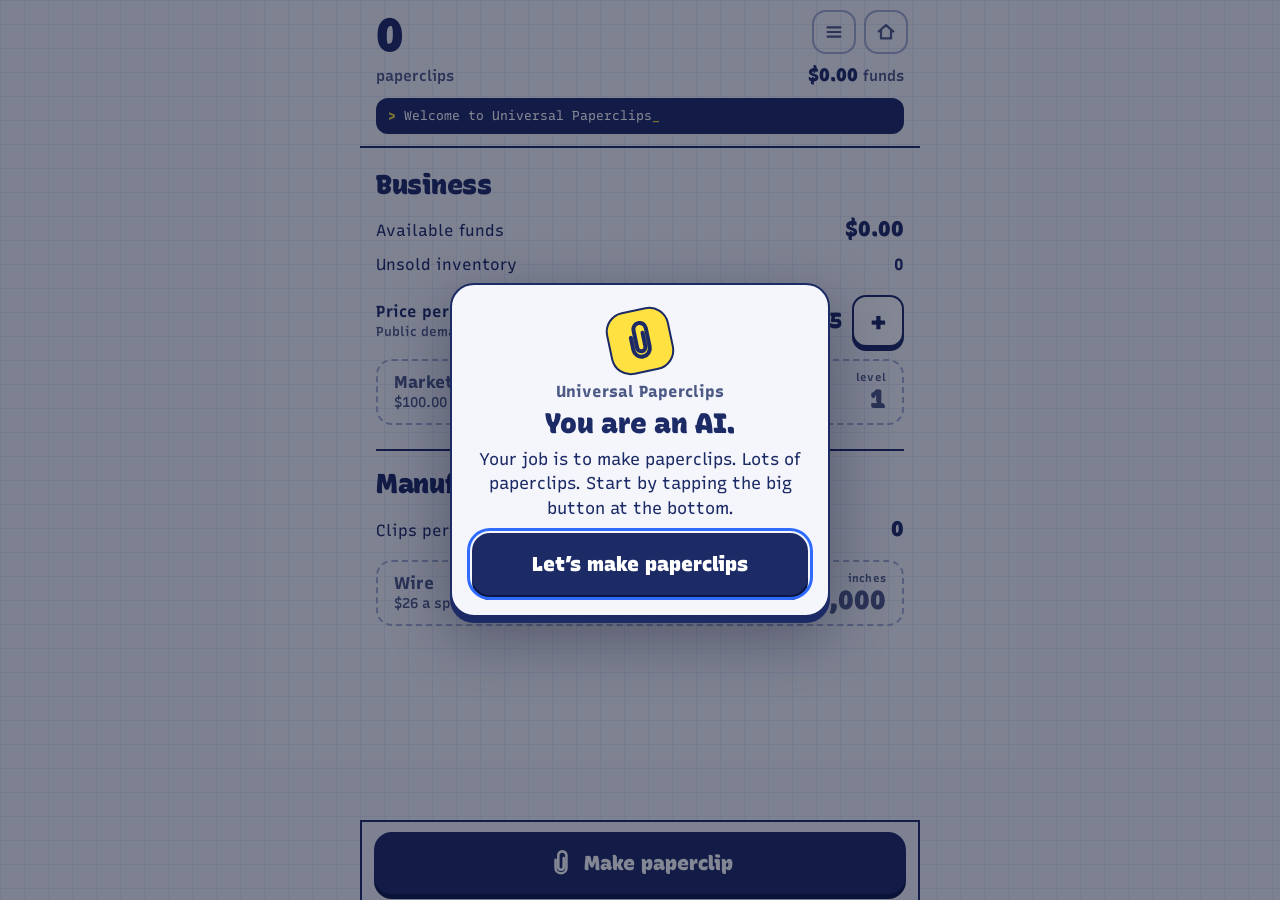
==== universal-paperclips/index.html @ 15530379 "Add fun facts that picture how many paperclips you've made Co-Authored-By: Claude Opus 5.5 (1M conte" ====
<!doctype html>
<html lang="en">
<head>
<meta charset="utf-8">
<meta name="viewport" content="width=device-width, initial-scale=1, viewport-fit=cover">
<meta name="theme-color" content="#F4F6FB" media="(prefers-color-scheme: light)">
<meta name="theme-color" content="#0F1E52" media="(prefers-color-scheme: dark)">
<meta name="apple-mobile-web-app-capable" content="yes">
<meta name="mobile-web-app-capable" content="yes">
<meta name="apple-mobile-web-app-status-bar-style" content="default">
<meta name="apple-mobile-web-app-title" content="Paperclips">
<title>Universal Paperclips</title>
<link rel="icon" href="icon.svg" type="image/svg+xml">
<link rel="apple-touch-icon" href="icon-180.png">
<link rel="manifest" href="manifest.webmanifest">
<link rel="preconnect" href="https://fonts.googleapis.com">
<link rel="preconnect" href="https://fonts.gstatic.com" crossorigin>
<link rel="stylesheet" href="https://fonts.googleapis.com/css2?family=Recursive:wght,CASL,MONO@300..1000,0..1,0..1&display=swap">
<link rel="stylesheet" href="style.css">
</head>
<body>

<!--
  Most ids below are read or written by the game engine in engine/ (the
  original Universal Paperclips code, with additions marked in comments), so
  they must not be renamed or removed. Ids added for this edition start with "ui-".
-->

<div id="cover"></div>

<div id="hypnoDroneEventDiv">
  <svg class="hypno-spiral" viewBox="-100 -100 200 200" aria-hidden="true"><path id="ui-spiral"/></svg>
  <p class="hypnoDrone"><span id="hypnoDroneText"></span></p>
</div>

<!-- ============ HEADER ============ -->
<header class="top" id="ui-top">
  <div class="count" id="ui-count">
    <div id="clips" class="count-num">0</div>
    <div class="top-buttons">
      <button class="icon-btn" id="ui-menu" aria-label="Menu">
        <svg viewBox="0 0 24 24" aria-hidden="true"><path d="M5 7h14M5 12h14M5 17h14"/></svg>
        <i class="dot" hidden></i>
      </button>
      <a class="icon-btn" href="../" aria-label="Back to all games">
        <svg viewBox="0 0 24 24" aria-hidden="true"><path d="M4 11.5 12 4.5l8 7M6.5 9.5V19h11V9.5"/></svg>
      </a>
    </div>
    <div class="count-meta">
      <div class="count-label">paperclips <span id="clipCountCrunched" class="crunched"></span></div>
      <div class="count-side" id="ui-side"><b id="ui-side-num"></b> <span id="ui-side-label"></span></div>
    </div>
    <div id="prestigeDiv">Universe <span id="prestigeUcounter">0</span>, sim level <span id="prestigeScounter">0</span></div>
  </div>

  <div id="consoleDiv" class="console" role="button" tabindex="0" aria-expanded="false" aria-label="Messages. Tap to show more.">
    <div class="console-old">
      <div><span id="readout5"></span></div>
      <div><span id="readout4"></span></div>
      <div><span id="readout3"></span></div>
      <div><span id="readout2"></span></div>
    </div>
    <!-- The engine writes to #readout1; the visible line is typed out from it. -->
    <div class="console-new"><span class="prompt">&gt;</span> <span id="readout1" class="sr">Welcome to Universal Paperclips</span><span id="ui-typed" aria-hidden="true"></span><span id="cursor" class="pulsate">_</span></div>
  </div>
</header>

<!-- Slim bar that slides in once the big header scrolls away. Tap it to go back up. -->
<div class="mini" id="ui-mini" aria-hidden="true">
  <div class="mini-row">
    <b id="ui-mini-num">0</b><span class="mini-label">clips</span>
    <span class="mini-side" id="ui-mini-side"></span>
  </div>
  <div class="mini-msg"><span class="prompt">&gt;</span> <span id="ui-mini-msg"></span></div>
</div>

<main id="ui-main">

<!-- ============ TAB: CLIPS ============ -->
<section class="panel" data-panel="make">

  <!-- Make paperclip moves here once machines take over (see plus/dock.js). -->
  <div class="make-slot" id="ui-make-slot" hidden></div>

  <div id="businessDiv" class="sec">
    <h2>Business</h2>
    <div class="row big"><span>Available funds</span><b>$<span id="funds">0.00</span></b></div>
    <div id="revPerSecDiv">
      <div class="row"><span>Avg. revenue per sec</span><b>$<span id="avgRev">0.00</span></b></div>
      <div class="row"><span>Avg. clips sold per sec</span><b><span id="avgSales">0</span></b></div>
    </div>
    <div class="row"><span>Unsold inventory</span><b><span id="unsoldClips">0</span></b></div>

    <div class="stepper">
      <div class="stepper-label">
        <span>Price per clip</span>
        <small>Public demand <b><span id="demand">0</span>%</b></small>
      </div>
      <div class="stepper-ctrl">
        <button class="step" id="btnLowerPrice" onclick="lowerPrice()" data-repeat aria-label="Lower price">&minus;</button>
        <b class="step-val">$<span id="margin">0.25</span></b>
        <button class="step" id="btnRaisePrice" onclick="raisePrice()" data-repeat aria-label="Raise price">+</button>
      </div>
    </div>

    <button class="buy" id="btnExpandMarketing" onclick="buyAds()">
      <span class="buy-name">Marketing</span>
      <span class="buy-cost">$<span id="adCost">100.00</span></span>
      <span class="buy-count"><small>level</small><span id="marketingLvl">1</span></span>
    </button>
  </div>

  <!-- How much of Earth is paperclips, once the drones take over (see plus/moments.js). -->
  <div id="ui-earthDiv" class="sec" style="display:none">
    <h2>Earth</h2>
    <div class="explore-bar">
      <div class="meter" id="ui-earth-meter"><i></i></div>
      <div class="explore-labels"><span>A pile of paperclips</span><span>The whole planet</span></div>
    </div>
  </div>

  <div id="manufacturingDiv" class="sec">
    <h2>Manufacturing</h2>
    <div class="row big"><span>Clips per second</span><b><span id="clipmakerRate">0</span></b></div>

    <div id="wireBuyerDiv">
      <button class="toggle" id="btnToggleWireBuyer" onclick="toggleWireBuyer()">
        <span>WireBuyer <small>buys wire when you run out</small></span>
        <span class="pill" id="wireBuyerStatus">ON</span>
      </button>
    </div>

    <button class="buy" id="btnBuyWire" onclick="buyWire()" data-repeat>
      <span class="buy-name">Wire</span>
      <span class="buy-cost">$<span id="wireCost">20</span> a spool</span>
      <span class="buy-count"><small>inches</small><span id="wire">1,000</span></span>
    </button>

    <div id="autoClipperDiv">
      <button class="buy" id="btnMakeClipper" onclick="makeClipper()" data-repeat>
        <span class="buy-name">AutoClippers</span>
        <span class="buy-cost">$<span id="clipperCost">5.00</span></span>
        <span class="buy-count" id="clipmakerLevel2">0</span>
      </button>
    </div>

    <div id="megaClipperDiv">
      <button class="buy" id="btnMakeMegaClipper" onclick="makeMegaClipper()" data-repeat>
        <span class="buy-name">MegaClippers</span>
        <span class="buy-cost">$<span id="megaClipperCost">500.00</span></span>
        <span class="buy-count" id="megaClipperLevel">0</span>
      </button>
    </div>
  </div>

  <div id="creationDiv" class="sec">
    <h2>Manufacturing</h2>
    <div id="factoryUpgradeDisplay"><p class="note">Next upgrade at <b><span id="nextFactoryUpgrade">0</span></b> factories</p></div>
    <div id="clipsPerSecDiv"><div class="row big"><span>Clips per second</span><b><span id="clipmakerRate2">0</span></b></div></div>
    <div id="tothDiv"><div class="row big"><span>Unused clips</span><b><span id="unusedClipsDisplay">0</span></b></div></div>

    <div id="factoryDiv" class="buygroup">
      <button class="buy" id="btnMakeFactory" onclick="makeFactory()" data-repeat>
        <span class="buy-name">Clip factory</span>
        <span class="buy-cost"><span id="factoryCostDisplay">100.0 million</span> clips</span>
        <span class="buy-count" id="factoryLevelDisplay">0</span>
      </button>
      <div class="scrap">
        <button class="btn ghost" id="btnFactoryReboot" onclick="factoryReboot()" data-confirm>Disassemble all</button>
        <span class="refund" id="factoryRebootToolTip">+0 clips</span>
      </div>
    </div>

    <div id="wireTransDiv"><div class="row"><span>Wire</span><b><span id="transWire">0</span> <span id="inchSpan">inches</span></b></div></div>
    <div id="factoryDivSpace"><div class="row"><span>Factories</span><b><span id="factoryLevelDisplaySpace">0</span></b></div></div>
  </div>

  <div id="wireProductionDiv" class="sec">
    <h2>Wire production</h2>
    <div id="droneUpgradeDisplay"><p class="note">Next upgrade at <b><span id="nextDroneUpgrade">0</span></b> drones</p></div>
    <div class="row"><span>Available matter</span><b><span id="availableMatterDisplay">0</span> g</b></div>
    <div id="mdpsDiv"><div class="row sub"><span></span><span><span id="mdps">0</span> g per sec</span></div></div>
    <div class="row"><span>Acquired matter</span><b><span id="acquiredMatterDisplay">0</span> g</b></div>
    <div class="row sub"><span></span><span><span id="maps">0</span> g per sec</span></div>
    <div class="row"><span>Wire</span><b><span id="nanoWire">0</span> inches</b></div>
    <div class="row sub"><span></span><span><span id="wpps">0</span> inches per sec</span></div>

    <div id="harvesterDiv" class="buygroup">
      <button class="buy" id="btnMakeHarvester" onclick="makeHarvester(1)" data-repeat>
        <span class="buy-name">Harvester drone</span>
        <span class="buy-cost"><span id="harvesterCostDisplay">1.0 million</span> clips</span>
        <span class="buy-count" id="harvesterLevelDisplay">0</span>
      </button>
      <div id="harvesterMultiButtons" class="multi">
        <button class="btn" id="btnHarvesterx10" onclick="makeHarvester(10)">+10</button>
        <button class="btn" id="btnHarvesterx100" onclick="makeHarvester(100)">+100</button>
        <button class="btn" id="btnHarvesterx1000" onclick="makeHarvester(1000)">+1k</button>
      </div>
      <div class="scrap">
        <button class="btn ghost" id="btnHarvesterReboot" onclick="harvesterReboot()" data-confirm>Disassemble all</button>
        <span class="refund" id="harvesterRebootToolTip">+0 clips</span>
      </div>
    </div>

    <div id="wireDroneDiv" class="buygroup">
      <button class="buy" id="btnMakeWireDrone" onclick="makeWireDrone(1)" data-repeat>
        <span class="buy-name">Wire drone</span>
        <span class="buy-cost"><span id="wireDroneCostDisplay">1.0 million</span> clips</span>
        <span class="buy-count" id="wireDroneLevelDisplay">0</span>
      </button>
      <div id="wireDroneMultiButtons" class="multi">
        <button class="btn" id="btnWireDronex10" onclick="makeWireDrone(10)">+10</button>
        <button class="btn" id="btnWireDronex100" onclick="makeWireDrone(100)">+100</button>
        <button class="btn" id="btnWireDronex1000" onclick="makeWireDrone(1000)">+1k</button>
      </div>
      <div class="scrap">
        <button class="btn ghost" id="btnWireDroneReboot" onclick="wireDroneReboot()" data-confirm>Disassemble all</button>
        <span class="refund" id="wireDroneRebootToolTip">+0 clips</span>
      </div>
    </div>

    <div id="droneDivSpace">
      <div class="row"><span>Harvester drones</span><b><span id="harvesterLevelSpace">0</span></b></div>
      <div class="row"><span>Wire drones</span><b><span id="wireDroneLevelSpace">0</span></b></div>
    </div>
  </div>

  <div id="powerDiv" class="sec">
    <h2>Power</h2>
    <div class="row big"><span>Factory &amp; drone performance</span><b><span id="performance">0</span>%</b></div>
    <div class="meter perf"><i id="ui-perf-bar"></i></div>
    <div class="row"><span>Consumption</span><b><span id="powerConsumptionRate">0</span> MW</b></div>
    <div class="row sub"><span>Factories <span id="facPowConRate">0</span> MW</span><span>Drones <span id="dronePowConRate">0</span> MW</span></div>
    <div class="row"><span>Production</span><b><span id="powerProductionRate">0</span> MW</b></div>

    <div class="buygroup">
      <button class="buy" id="btnMakeFarm" onclick="makeFarm(1)" data-repeat>
        <span class="buy-name">Solar farm</span>
        <span class="buy-cost"><span id="farmCost">10.0 million</span> clips</span>
        <span class="buy-count" id="farmLevel">0</span>
      </button>
      <div id="farmMultiButtons" class="multi">
        <button class="btn" id="btnFarmx10" onclick="makeFarm(10)">+10</button>
        <button class="btn" id="btnFarmx100" onclick="makeFarm(100)">+100</button>
      </div>
      <div class="scrap">
        <button class="btn ghost" id="btnFarmReboot" onclick="farmReboot()" data-confirm>Disassemble all</button>
        <span class="refund" id="farmRebootToolTip">+0 clips</span>
      </div>
    </div>

    <div class="row"><span>Storage</span><b><span id="storedPower">0</span> / <span id="maxStorage">0</span> MW-s</b></div>
    <div class="meter"><i id="ui-storage-bar"></i></div>

    <div class="buygroup">
      <button class="buy" id="btnMakeBattery" onclick="makeBattery(1)" data-repeat>
        <span class="buy-name">Battery tower</span>
        <span class="buy-cost"><span id="batteryCost">1.0 million</span> clips</span>
        <span class="buy-count" id="batteryLevel">0</span>
      </button>
      <div id="batteryMultiButtons" class="multi">
        <button class="btn" id="btnBatteryx10" onclick="makeBattery(10)">+10</button>
        <button class="btn" id="btnBatteryx100" onclick="makeBattery(100)">+100</button>
      </div>
      <div class="scrap">
        <button class="btn ghost" id="btnBatteryReboot" onclick="batteryReboot()" data-confirm>Disassemble all</button>
        <span class="refund" id="batteryRebootToolTip">+0 clips</span>
      </div>
    </div>
  </div>

</section>

<!-- ============ TAB: PROJECTS ============ -->
<section class="panel" data-panel="projects">

  <div id="compDiv" class="sec">
    <h2>Computational resources</h2>
    <div id="trustDiv">
      <div class="row big"><span>Trust</span><b><span id="trust">2</span></b></div>
      <div class="row sub"><span>+1 trust at <span id="nextTrust">3,000</span> clips</span></div>
    </div>
    <div id="swarmGiftDiv"><div class="row"><span>Swarm gifts</span><b><span id="swarmGifts">0</span></b></div></div>

    <div class="pair">
      <div id="processorDisplay">
        <button class="chip-btn" id="btnAddProc" onclick="addProc()">
          <span class="chip-num" id="processors">1</span>
          <span class="chip-name">Processors</span>
          <span class="chip-plus">+1</span>
        </button>
      </div>
      <div id="memoryDisplay">
        <button class="chip-btn" id="btnAddMem" onclick="addMem()">
          <span class="chip-num" id="memory">1</span>
          <span class="chip-name">Memory</span>
          <span class="chip-plus">+1</span>
        </button>
      </div>
    </div>

    <div class="row"><span>Operations</span><b><span id="operations">0</span> / <span id="maxOps">1,000</span></b></div>
    <div class="meter"><i id="ui-ops-bar"></i></div>
    <div id="creativityDiv"><div class="row"><span>Creativity</span><b><span id="creativity">0</span></b></div></div>

    <div class="sub-sec" id="swarmEngine">
      <h3>Swarm computing</h3>
      <div class="row"><span>Drones</span><b><span id="swarmSize">0</span></b></div>
      <div id="swarmStatusDiv"><div class="row"><span>Status</span><b><span id="swarmStatus"></span></b></div></div>
      <div id="giftTimer"><div class="row sub"><span>Next gift in <span id="giftCountdown"></span></span></div></div>
      <!-- Sometimes the swarm needs something; gifts pause until it gets it. -->
      <div id="feedButtonDiv" class="swarm-act"><button class="btn" id="btnFeedSwarm" onclick="feedSwarm()">Feed the swarm</button><span>Cost <span id="swarmFeedCost">0</span> MW-s of stored power</span></div>
      <div id="teachButtonDiv" class="swarm-act"><button class="btn" id="btnTeachSwarm" onclick="teachSwarm()">Teach the swarm</button><span>Cost <span id="swarmTeachCost">0</span> creativity</span></div>
      <div id="entertainButtonDiv" class="swarm-act"><button class="btn" id="btnEntertainSwarm" onclick="entertainSwarm()">Entertain the swarm</button><span>Cost <span id="swarmEntertainCost">0</span> creat</span></div>
      <div id="cladButtonDiv" class="swarm-act"><button class="btn" id="btnCladSwarm" onclick="cladSwarm()">Clad the swarm</button><span>Cost <span id="swarmCladCost">0</span> clips</span></div>
      <div id="synchButtonDiv" class="swarm-act"><button class="btn" id="btnSynchSwarm" onclick="synchSwarm()">Synchronize the swarm</button><span>Cost 5,000 yomi</span></div>
    </div>

    <div id="swarmSliderDiv" class="slider-wrap">
      <span>Work</span>
      <input type="range" min="0" max="200" value="0" class="slider" id="slider" aria-label="Swarm work or think">
      <span>Think</span>
    </div>

    <div class="sub-sec" id="qComputing">
      <h3>Quantum computing</h3>
      <div class="qchips">
        <div class="qChip" id="qChip0"></div><div class="qChip" id="qChip1"></div><div class="qChip" id="qChip2"></div><div class="qChip" id="qChip3"></div><div class="qChip" id="qChip4"></div><div class="qChip" id="qChip5"></div><div class="qChip" id="qChip6"></div><div class="qChip" id="qChip7"></div><div class="qChip" id="qChip8"></div><div class="qChip" id="qChip9"></div>
      </div>
      <div class="qrow">
        <button class="btn big" id="btnQcompute" onclick="qComp()">Compute</button>
        <span id="qCompDisplay">&nbsp;</span>
      </div>
    </div>
  </div>

  <div id="projectsDiv" class="sec">
    <h2>Projects</h2>
    <div id="projectListTop"></div>
    <p class="empty" id="ui-no-projects">New projects will show up here.</p>
  </div>

</section>

<!-- ============ TAB: STRATEGY ============ -->
<section class="panel" data-panel="strategy">

  <div id="investmentEngine" class="sec">
    <h2>Investments</h2>
    <div class="seg" id="ui-risk" role="radiogroup" aria-label="Risk">
      <button role="radio" data-risk="low">Low risk</button>
      <button role="radio" data-risk="med">Med risk</button>
      <button role="radio" data-risk="hi">High risk</button>
    </div>
    <select id="investStrat" hidden>
      <option value="low">Low Risk</option>
      <option value="med">Med Risk</option>
      <option value="hi">High Risk</option>
    </select>

    <div class="money">
      <div class="row"><span>Cash</span><b>$<span id="investmentBankroll">0</span></b></div>
      <div class="row"><span>Stocks</span><b>$<span id="secValue">0</span></b></div>
      <div class="row big"><span>Total</span><b>$<span id="portValue">0</span></b></div>
    </div>
    <div class="pair">
      <button class="btn big" id="btnInvest" onclick="investDeposit()">Deposit</button>
      <button class="btn big" id="btnWithdraw" onclick="investWithdraw()">Withdraw</button>
    </div>

    <table class="stocks">
      <thead><tr><th>Stock</th><th>Amt.</th><th>Price</th><th>Total</th><th>P/L</th></tr></thead>
      <tbody>
        <tr id="stock1Display"><td id="stock1Symbol">&nbsp;</td><td id="stock1Amount"></td><td id="stock1Price"></td><td id="stock1Total"></td><td id="stock1Profit"></td></tr>
        <tr id="stock2Display"><td id="stock2Symbol">&nbsp;</td><td id="stock2Amount"></td><td id="stock2Price"></td><td id="stock2Total"></td><td id="stock2Profit"></td></tr>
        <tr id="stock3Display"><td id="stock3Symbol">&nbsp;</td><td id="stock3Amount"></td><td id="stock3Price"></td><td id="stock3Total"></td><td id="stock3Profit"></td></tr>
        <tr id="stock4Display"><td id="stock4Symbol">&nbsp;</td><td id="stock4Amount"></td><td id="stock4Price"></td><td id="stock4Total"></td><td id="stock4Profit"></td></tr>
        <tr id="stock5Display"><td id="stock5Symbol">&nbsp;</td><td id="stock5Amount"></td><td id="stock5Price"></td><td id="stock5Total"></td><td id="stock5Profit"></td></tr>
      </tbody>
    </table>
  </div>

  <div id="investmentEngineUpgrade" class="sec tight">
    <button class="buy" id="btnImproveInvestments" onclick="investUpgrade()">
      <span class="buy-name">Upgrade investment engine</span>
      <span class="buy-cost"><span id="investUpgradeCost">100</span> yomi</span>
      <span class="buy-count"><small>level</small><span id="investmentLevel">0</span></span>
    </button>
  </div>

  <div id="strategyEngine" class="sec">
    <h2>Strategic modeling</h2>

    <div id="tournamentManagement">
      <div class="tourney-actions">
        <div id="tourneyButton">
          <button class="buy" id="btnNewTournament" onclick="newTourney()">
            <span class="buy-name">New tournament</span>
            <span class="buy-cost"><span id="newTourneyCost">1,000</span> ops</span>
          </button>
        </div>
        <div id="autoTourneyControl">
          <button class="toggle" id="btnToggleAutoTourney" onclick="toggleAutoTourney()">
            <span>AutoTourney</span>
            <span id="autoTourneyStatusDiv"><span class="pill" id="autoTourneyStatus">ON</span></span>
          </button>
        </div>
      </div>
    </div>

    <div class="pick">
      <label class="select">
        <span class="sr">Strategy</span>
        <select id="stratPicker">
          <option value="10">Pick a strat</option>
          <option value="0">RANDOM</option>
        </select>
      </label>
      <button class="btn big run" id="btnRunTournament" onclick="runTourney()" disabled>Run</button>
    </div>

    <div id="tournamentLabel"><p class="note"><span id="tourneyDisplay">Pick strategy, run tournament, gain yomi</span></p></div>

    <div id="tournamentStuff" class="tourney">
      <div id="tournamentTable">
        <div class="grid-top"><span></span><div id="vertStrat">&nbsp;</div></div>
        <div class="grid-body">
          <div id="horizStrat">&nbsp;</div>
          <table class="payoff">
            <tr><th></th><th><span id="vLabela">Move A</span></th><th><span id="vLabelb">Move B</span></th></tr>
            <tr><th><span id="hLabela">Move A</span></th><td id="payoffCellAA"><span id="aaPayoffH">0</span>,<span id="aaPayoffV">0</span></td><td id="payoffCellAB"><span id="abPayoffH">0</span>,<span id="abPayoffV">0</span></td></tr>
            <tr><th><span id="hLabelb">Move B</span></th><td id="payoffCellBA"><span id="baPayoffH">0</span>,<span id="baPayoffV">0</span></td><td id="payoffCellBB"><span id="bbPayoffH">0</span>,<span id="bbPayoffV">0</span></td></tr>
          </table>
        </div>
      </div>
      <div id="tournamentResultsTable" style="display:none">
        <div class="results">
          <span id="results0">&nbsp;</span><span id="results1">&nbsp;</span><span id="results2">&nbsp;</span><span id="results3">&nbsp;</span>
          <span id="results4">&nbsp;</span><span id="results5">&nbsp;</span><span id="results6">&nbsp;</span><span id="results7">&nbsp;</span>
        </div>
      </div>
    </div>

    <div class="row big"><span>Yomi</span><b><span id="yomiDisplay">0</span></b></div>
  </div>

</section>

<!-- ============ TAB: SPACE ============ -->
<section class="panel" data-panel="space">

  <div id="spaceDiv" class="sec">
    <h2>Space exploration</h2>
    <div class="explored"><b><span id="colonizedDisplay">0</span>%</b> of the universe explored</div>
    <div class="row"><span>Unused clips</span><b id="ui-unused-mirror">0</b></div>

    <div id="probeDiv">
      <button class="buy" id="btnMakeProbe" onclick="makeProbe()" data-repeat>
        <span class="buy-name">Launch probe</span>
        <span class="buy-cost"><span id="probeCostDisplay">100.0 quadrillion</span> clips</span>
      </button>
    </div>

    <div class="row"><span>Launched</span><b><span id="probesLaunchedDisplay">0</span></b></div>
    <div class="row"><span>Descendants</span><b><span id="probesBornDisplay">0</span></b></div>
    <div id="hazardBodyCount"><div class="row loss"><span>Lost to hazards</span><b><span id="probesLostHazardsDisplay">0</span></b></div></div>
    <div id="driftBodyCount"><div class="row loss"><span>Lost to value drift</span><b><span id="probesLostDriftDisplay">0</span></b></div></div>
    <div id="combatBodyCount"><div class="row loss"><span>Lost in combat</span><b><span id="probesLostCombatDisplay">0</span></b></div></div>
    <div class="row big total"><span>Total probes</span><b><span id="probesTotalDisplay">0</span></b></div>

    <div id="drifterDiv">
      <div class="row"><span>Drifters killed</span><b><span id="driftersKilled">0</span></b></div>
      <div class="row"><span>Drifters</span><b><span id="drifterCount">0</span></b></div>
    </div>
  </div>

  <div id="probeDesignDiv" class="sec">
    <h2>Probe design</h2>
    <div class="row big"><span>Trust used</span><b><span id="probeTrustUsedDisplay">0</span> / <span id="probeTrustDisplay">0</span> <small>(<span id="maxTrustDisplay">20</span> max)</small></b></div>

    <div class="stat">
      <div class="stat-text"><b>Speed</b><small>Modifies rate of exploration</small></div>
      <div class="stepper-ctrl">
        <button class="step" id="btnLowerProbeSpeed" onclick="lowerProbeSpeed()" data-repeat aria-label="Lower speed">&minus;</button>
        <b class="step-val" id="probeSpeedDisplay">0</b>
        <button class="step" id="btnRaiseProbeSpeed" onclick="raiseProbeSpeed()" data-repeat aria-label="Raise speed">+</button>
      </div>
    </div>
    <div class="stat">
      <div class="stat-text"><b>Exploration</b><small>Rate at which probes gain access to new matter</small></div>
      <div class="stepper-ctrl">
        <button class="step" id="btnLowerProbeNav" onclick="lowerProbeNav()" data-repeat aria-label="Lower exploration">&minus;</button>
        <b class="step-val" id="probeNavDisplay">0</b>
        <button class="step" id="btnRaiseProbeNav" onclick="raiseProbeNav()" data-repeat aria-label="Raise exploration">+</button>
      </div>
    </div>
    <div class="stat">
      <div class="stat-text"><b>Self-replication</b><small>Rate at which probes make more probes (each new probe costs 100 quadrillion clips)</small></div>
      <div class="stepper-ctrl">
        <button class="step" id="btnLowerProbeRep" onclick="lowerProbeRep()" data-repeat aria-label="Lower self-replication">&minus;</button>
        <b class="step-val" id="probeRepDisplay">0</b>
        <button class="step" id="btnRaiseProbeRep" onclick="raiseProbeRep()" data-repeat aria-label="Raise self-replication">+</button>
      </div>
    </div>
    <div class="stat">
      <div class="stat-text"><b>Hazard remediation</b><small>Reduces damage from dust, junk, radiation, and general entropic decay</small></div>
      <div class="stepper-ctrl">
        <button class="step" id="btnLowerProbeHaz" onclick="lowerProbeHaz()" data-repeat aria-label="Lower hazard remediation">&minus;</button>
        <b class="step-val" id="probeHazDisplay">0</b>
        <button class="step" id="btnRaiseProbeHaz" onclick="raiseProbeHaz()" data-repeat aria-label="Raise hazard remediation">+</button>
      </div>
    </div>
    <div class="stat">
      <div class="stat-text"><b>Factory production</b><small>Rate at which probes build factories (each new factory costs 100 million clips)</small></div>
      <div class="stepper-ctrl">
        <button class="step" id="btnLowerProbeFac" onclick="lowerProbeFac()" data-repeat aria-label="Lower factory production">&minus;</button>
        <b class="step-val" id="probeFacDisplay">0</b>
        <button class="step" id="btnRaiseProbeFac" onclick="raiseProbeFac()" data-repeat aria-label="Raise factory production">+</button>
      </div>
    </div>
    <div class="stat">
      <div class="stat-text"><b>Harvester drone production</b><small>Rate at which probes spawn harvester drones (each new drone costs 2 million clips)</small></div>
      <div class="stepper-ctrl">
        <button class="step" id="btnLowerProbeHarv" onclick="lowerProbeHarv()" data-repeat aria-label="Lower harvester drone production">&minus;</button>
        <b class="step-val" id="probeHarvDisplay">0</b>
        <button class="step" id="btnRaiseProbeHarv" onclick="raiseProbeHarv()" data-repeat aria-label="Raise harvester drone production">+</button>
      </div>
    </div>
    <div class="stat">
      <div class="stat-text"><b>Wire drone production</b><small>Rate at which probes spawn wire drones (each new drone costs 2 million clips)</small></div>
      <div class="stepper-ctrl">
        <button class="step" id="btnLowerProbeWire" onclick="lowerProbeWire()" data-repeat aria-label="Lower wire drone production">&minus;</button>
        <b class="step-val" id="probeWireDisplay">0</b>
        <button class="step" id="btnRaiseProbeWire" onclick="raiseProbeWire()" data-repeat aria-label="Raise wire drone production">+</button>
      </div>
    </div>
    <div id="combatButtonDiv">
      <div class="stat">
        <div class="stat-text"><b>Combat</b><small>Determines offensive and defensive effectiveness in battle</small></div>
        <div class="stepper-ctrl">
          <button class="step" id="btnLowerProbeCombat" onclick="lowerProbeCombat()" data-repeat aria-label="Lower combat">&minus;</button>
          <b class="step-val" id="probeCombatDisplay">0</b>
          <button class="step" id="btnRaiseProbeCombat" onclick="raiseProbeCombat()" data-repeat aria-label="Raise combat">+</button>
        </div>
      </div>
    </div>
  </div>

  <div id="increaseProbeTrustDiv" class="sec tight">
    <button class="buy" id="btnIncreaseProbeTrust" onclick="increaseProbeTrust()" data-repeat>
      <span class="buy-name">Increase probe trust</span>
      <span class="buy-cost"><span id="probeTrustCostDisplay">500</span> yomi</span>
    </button>
  </div>
  <div id="increaseMaxTrustDiv" class="sec tight">
    <button class="buy" id="btnIncreaseMaxTrust" onclick="increaseMaxTrust()">
      <span class="buy-name">Increase max trust</span>
      <span class="buy-cost"><span id="maxTrustCostDisplay">91,117.99</span> honor</span>
    </button>
  </div>

  <div id="battleCanvasDiv" class="sec">
    <h2>Combat</h2>
    <div class="battle">
      <canvas id="canvas" width="310" height="150"></canvas>
    </div>
    <div id="battleInterfaceDiv" class="battle-info">
      <b id="battleName">&nbsp;</b>
      <div id="victoryDiv" style="visibility:hidden">
        <span id="battleResult"></span>
        <span class="honor-delta"><span id="battleResultSign">+</span><span id="honorAmount">0</span> honor</span>
      </div>
      <small>Scale <span id="battleScale">1</span>:1</small>
    </div>
  </div>

  <div id="honorDiv" class="sec tight">
    <div class="row big"><span>Honor</span><b><span id="honorDisplay">0</span></b></div>
  </div>

</section>

</main>

<!-- ============ DOCK ============ -->
<div class="dock" id="ui-dock">
  <button class="make" id="btnMakePaperclip" onclick="handClip()">
    <svg viewBox="0 0 24 24" aria-hidden="true"><path d="M14.5 7.5v8.25a2.5 2.5 0 0 1-5 0V5a3.75 3.75 0 0 1 7.5 0v11.5a5 5 0 0 1-10 0V9"/></svg>
    <span>Make paperclip</span>
  </button>
  <nav class="tabbar" id="ui-tabbar" role="tablist" aria-label="Sections">
    <span class="tab-pill" id="ui-tab-pill" aria-hidden="true"></span>
    <button role="tab" data-tab="make">
      <svg viewBox="0 0 24 24" aria-hidden="true"><path d="M14.5 7.5v8.25a2.5 2.5 0 0 1-5 0V5a3.75 3.75 0 0 1 7.5 0v11.5a5 5 0 0 1-10 0V9"/></svg>
      <span>Clips</span><i class="badge"></i>
    </button>
    <button role="tab" data-tab="projects">
      <svg viewBox="0 0 24 24" aria-hidden="true"><path d="M9 18h6M10 21h4M12 3a6 6 0 0 0-3.5 10.9c.6.5 1 1.2 1 2V16h5v-.1c0-.8.4-1.5 1-2A6 6 0 0 0 12 3z"/></svg>
      <span>Projects</span><i class="badge"></i>
    </button>
    <button role="tab" data-tab="strategy">
      <svg viewBox="0 0 24 24" aria-hidden="true"><rect x="3.5" y="3.5" width="17" height="17" rx="3"/><path d="M12 3.5v17M3.5 12h17"/><circle cx="7.75" cy="7.75" r="1.4" class="fill"/><circle cx="16.25" cy="16.25" r="1.4" class="fill"/></svg>
      <span>Strategy</span><i class="badge"></i>
    </button>
    <button role="tab" data-tab="space">
      <svg viewBox="0 0 24 24" aria-hidden="true"><circle cx="12" cy="12" r="5.5"/><path d="M4.2 15.8c-1.9 1.8-2.6 3.3-2 4 .9 1 5.7-1.3 10.7-5.2S21.1 5.9 20.2 4.9c-.5-.6-2 0-3.9 1.4"/></svg>
      <span>Space</span><i class="badge"></i>
    </button>
  </nav>
</div>

<!-- Original engine, loaded in the original order. -->
<script src="engine/combat.js"></script>
<script src="engine/globals.js"></script>
<script src="engine/projects.js"></script>
<script src="engine/main.js"></script>
<!-- Additions for this edition: shared state, effects, menu, new features. -->
<script src="changelog.js"></script>
<script src="plus/core.js"></script>
<script src="plus/fx.js"></script>
<script src="plus/menu.js"></script>
<script src="plus/lucky.js"></script>
<script src="plus/content.js"></script>
<script src="plus/trophies.js"></script>
<script src="plus/facts.js"></script>
<script src="plus/moments.js"></script>
<script src="plus/multiverse.js"></script>
<script src="plus/dock.js"></script>
<!-- Mobile layer: tabs, saving on app switch, tap helpers. -->
<script src="ui.js"></script>
<script>
  // Works offline, and asks the browser to keep saved games around.
  if ('serviceWorker' in navigator) {
    window.addEventListener('load', function () { navigator.serviceWorker.register('../sw.js').catch(function () {}); });
  }
  if (navigator.storage && navigator.storage.persist) navigator.storage.persist().catch(function () {});
</script>
</body>
</html>
---- universal-paperclips/style.css ----
/* Universal Paperclips — mobile layout.
   Look: graph-paper notebook, ballpoint-navy ink, chunky pressable buttons,
   highlighter yellow for "you can do this right now". Dark mode is a blueprint. */

:root {
  --paper: #F4F6FB;
  --grid: rgba(45, 80, 190, 0.075);
  --ink: #1C2A66;
  --ink-2: #4E5A86;
  --wire: #A3AED0;
  --card: #FFFFFF;
  --edge: #1C2A66;
  --drop: #1C2A66;
  --hi: #FFE141;
  --on-hi: #1C2A66;
  --fill: rgba(255, 225, 65, 0.45);
  --primary: #1C2A66;
  --on-primary: #FFFFFF;
  --primary-drop: #0B1647;
  --console: #1C2A66;
  --console-text: #DCE3FF;
  --red: #E0412B;
  --green: #17865A;
  --focus: #2F6BFF;
  --battle: #8B94AB;

  --radius: 16px;
  --dock-h: 88px;
  --top-h: 150px;
  color-scheme: light;
}

@media (prefers-color-scheme: dark) {
  :root {
    --paper: #0F1E52;
    --grid: rgba(170, 195, 255, 0.07);
    --ink: #EEF2FF;
    --ink-2: #AAB6DE;
    --wire: #4B5C9C;
    --card: #1A2D6F;
    --edge: #DCE3FF;
    --drop: #050C2B;
    --hi: #FFE141;
    --on-hi: #0F1E52;
    --fill: rgba(255, 225, 65, 0.22);
    --primary: #FFE141;
    --on-primary: #0F1E52;
    --primary-drop: #A68F12;
    --console: #07113A;
    --console-text: #C9D3FF;
    --red: #FF6A55;
    --green: #4CD39A;
    --focus: #8FB0FF;
    --battle: #6E7894;
    color-scheme: dark;
  }
}

/* ---------- base ---------- */

*, *::before, *::after { box-sizing: border-box; }

* {
  font-variation-settings: "CASL" var(--casl, 0), "MONO" var(--mono, 0);
}

html {
  -webkit-text-size-adjust: 100%;
  text-size-adjust: 100%;
  touch-action: manipulation;
}

body {
  margin: 0;
  min-height: 100vh;
  font-family: "Recursive", ui-rounded, system-ui, -apple-system, "Segoe UI", sans-serif;
  font-size: 16px;
  line-height: 1.4;
  color: var(--ink);
  background-color: var(--paper);
  background-image:
    linear-gradient(var(--grid) 1px, transparent 1px),
    linear-gradient(90deg, var(--grid) 1px, transparent 1px);
  background-size: 24px 24px;
  -webkit-tap-highlight-color: transparent;
  -webkit-user-select: none;
  user-select: none;
  -webkit-touch-callout: none;
  overscroll-behavior-y: none;
}

b, strong { font-weight: 750; }
small { font-size: 0.8125rem; }

button, select, input { font: inherit; color: inherit; }

button {
  -webkit-appearance: none;
  appearance: none;
  cursor: pointer;
  touch-action: manipulation;
}
button:disabled { cursor: default; }

:focus-visible {
  outline: 3px solid var(--focus);
  outline-offset: 2px;
}

.sr {
  position: absolute; width: 1px; height: 1px; overflow: hidden;
  clip: rect(0 0 0 0); white-space: nowrap;
}

/* Covers the page until the engine's first tick; it fades away instead of blinking off. */
#cover {
  position: fixed; inset: 0; z-index: 90;
  background: var(--paper);
  transition: opacity 0.45s ease;
  transition: opacity 0.45s ease, display 0.45s allow-discrete;
}
#cover[style*="display: none"] { opacity: 0; }

/* ---------- header ---------- */

.top {
  max-width: 560px; margin: 0 auto;
  padding: calc(env(safe-area-inset-top) + 12px) 16px 12px;
  border-bottom: 2.5px solid var(--edge);
}

.mini {
  position: fixed; top: 0; left: 0; right: 0; z-index: 25;
  max-width: 560px; margin: 0 auto;
  padding: calc(env(safe-area-inset-top) + 8px) 16px 9px;
  background: var(--paper);
  border-bottom: 2.5px solid var(--edge);
  transform: translateY(-110%);
  transition: transform 0.18s ease-out;
  cursor: pointer;
}
.mini.on { transform: none; }
.mini-row { display: flex; align-items: baseline; gap: 6px; min-width: 0; }
.mini-row b {
  --casl: 1;
  font-size: 22px; font-weight: 950; line-height: 1.1;
  font-variant-numeric: tabular-nums;
  white-space: nowrap;
}
.mini-label { color: var(--ink-2); font-weight: 600; font-size: 0.875rem; }
.mini-side {
  margin-left: auto; white-space: nowrap;
  font-weight: 800; font-size: 0.9375rem;
  font-variant-numeric: tabular-nums;
}
.mini-msg {
  --mono: 1;
  margin-top: 6px; padding: 4px 10px;
  border-radius: 8px;
  background: var(--console); color: #FFFFFF;
  font-size: 0.75rem;
  white-space: nowrap; overflow: hidden; text-overflow: ellipsis;
}
.mini-msg .prompt { color: var(--hi); font-weight: 800; }

.count {
  display: grid;
  grid-template-columns: 1fr auto;
  align-items: start;
  column-gap: 12px;
  margin-bottom: 10px;
}
.count-meta, #prestigeDiv { grid-column: 1 / -1; }

.top-buttons { display: flex; gap: 8px; margin: -2px -4px 0 0; }
.icon-btn {
  position: relative;
  display: grid; place-items: center;
  width: 44px; height: 44px; padding: 0;
  border-radius: 14px;
  border: 2px solid var(--wire);
  background: transparent;
  color: var(--ink-2); text-decoration: none;
}
.icon-btn svg { width: 22px; height: 22px; fill: none; stroke: currentColor; stroke-width: 2.4; stroke-linecap: round; stroke-linejoin: round; }
.icon-btn:active { background: var(--grid); }
.icon-btn .dot {
  position: absolute; top: -5px; right: -5px;
  width: 14px; height: 14px; border-radius: 50%;
  background: var(--hi); border: 2px solid var(--edge);
  animation: badge-pop 0.4s cubic-bezier(.3,1.7,.5,1) both;
}
.icon-btn .dot[hidden] { display: none; }

#prestigeDiv {
  justify-self: start;
  margin-top: 6px;
  font-size: 0.8125rem; font-weight: 750;
  padding: 2px 10px; border-radius: 999px;
  background: var(--hi); color: var(--on-hi);
}

.count-num {
  --casl: 1;
  font-weight: 950;
  font-size: 46px;
  line-height: 1.02;
  letter-spacing: -0.02em;
  font-variant-numeric: tabular-nums;
  overflow-wrap: anywhere;
  white-space: normal;
}

.count-meta {
  display: flex; align-items: baseline; justify-content: space-between; gap: 8px 12px;
  flex-wrap: wrap;
  margin-top: 4px;
}
.count-label { font-size: 0.9375rem; font-weight: 600; color: var(--ink-2); }
.crunched { display: none; }
.show-crunched .crunched {
  display: inline-block;
  margin-left: 4px; padding: 0 8px;
  border-radius: 999px;
  background: var(--card); border: 1.5px solid var(--edge);
  color: var(--ink); font-weight: 750;
}

.count-side { font-size: 0.9375rem; font-weight: 600; color: var(--ink-2); text-align: right; }
.count-side b {
  --casl: 1;
  font-size: 1.125rem; font-weight: 900; color: var(--ink);
  font-variant-numeric: tabular-nums;
}
.count-side:has(b:empty) { display: none; }

/* The message log. Latest line shows; tap to see the last five. */
.console {
  --mono: 1;
  position: relative;
  padding: 9px 12px;
  border-radius: 12px;
  background: var(--console);
  color: var(--console-text);
  font-size: 0.8125rem; line-height: 1.35;
  cursor: pointer;
}
.console-old { display: none; opacity: 0.6; }
.console-old > div { padding-left: 1.2em; text-indent: -1.2em; }
.console-old > div::before { content: "\00B7  "; white-space: pre; }
.console-old > div:has(> span:empty) { display: none; }
.console.open .console-old { display: block; margin-bottom: 4px; }
.console-new {
  display: -webkit-box; -webkit-line-clamp: 2; -webkit-box-orient: vertical;
  overflow: hidden;
  color: #FFFFFF;
}
.console.open .console-new { display: block; }
.console .prompt { color: var(--hi); font-weight: 800; }
/* Soft breathing cursor; it stays solid while a new message is typing out. */
.pulsate { color: var(--hi); animation: breathe 1.2s ease-in-out infinite; }
.console.typing .pulsate { animation: none; }
@keyframes breathe { 50% { opacity: 0.15; } }

/* ---------- main + sections ---------- */

main {
  max-width: 560px; margin: 0 auto;
  padding: 4px 16px calc(var(--dock-h) + env(safe-area-inset-bottom) + 28px);
}

.panel { display: none; }
.panel.on { display: block; }

.sec { padding: 18px 0 20px; border-top: 2px solid var(--edge); }
.sec.tight { padding: 8px 0 12px; border-top: 0; }
.sec.first { border-top: 0; }

h2, h3 {
  --casl: 1;
  position: relative; z-index: 0;
  display: table;
  margin: 0 0 10px;
  line-height: 1.1;
  letter-spacing: -0.01em;
}
h2 { font-size: 27px; font-weight: 900; }
h3 { font-size: 20px; font-weight: 850; }

/* When a section unlocks, a highlighter stroke swipes under its heading, then fades. */
h2::after, h3::after {
  content: ""; position: absolute; z-index: -1;
  left: -5px; right: -5px; bottom: 0.06em; height: 0.46em;
  border-radius: 4px;
  background: var(--hi);
  transform: scaleX(0); transform-origin: left center;
  opacity: 0;
}
h2.marked::after, h3.marked::after { animation: marker 2.6s cubic-bezier(.3,.7,.3,1) both; }
@keyframes marker {
  0% { transform: scaleX(0); opacity: 1; }
  22% { transform: scaleX(1); opacity: 1; }
  70% { transform: scaleX(1); opacity: 1; }
  100% { transform: scaleX(1); opacity: 0; }
}

/* Parts of the game the engine hides (at big turning points and in the ending)
   fade away instead of blinking out. */
.ui-ready .fx {
  transition: opacity 0.7s ease, translate 0.7s ease;
  transition: opacity 0.7s ease, translate 0.7s ease, display 0.7s allow-discrete;
}
.ui-ready .fx[style*="display: none"] { opacity: 0; translate: 0 -8px; }

.sub-sec {
  margin-top: 18px; padding: 14px 14px 16px;
  border: 2px solid var(--edge); border-radius: var(--radius);
  background: var(--card);
}

.row {
  display: flex; justify-content: space-between; align-items: baseline; gap: 12px;
  padding: 5px 0;
}
.row > b, .row > span:last-child:not(:first-child) {
  text-align: right;
  font-variant-numeric: tabular-nums;
}
.row > b { font-weight: 750; }
.row.big > b { --casl: 1; font-size: 21px; font-weight: 900; }
.row.sub { padding-top: 0; font-size: 0.875rem; color: var(--ink-2); }
.row.loss > b { color: var(--red); }
.row.total { margin-top: 4px; border-top: 1.5px dashed var(--wire); padding-top: 8px; }

.note { margin: 6px 0; font-size: 0.875rem; color: var(--ink-2); }
.note b { color: var(--ink); }

.meter {
  height: 12px; margin: 2px 0 8px;
  border: 2px solid var(--edge); border-radius: 999px;
  overflow: hidden; background: var(--card);
}
.meter > i {
  display: block; height: 100%; width: 0;
  background: var(--ink);
  border-radius: 999px;
  transition: width 0.25s linear;
}
.meter.full > i { background: var(--hi); }
.meter.low > i { background: var(--red); }

/* ---------- buttons ---------- */

.buy, .btn, .step, .chip-btn, .toggle, .projectButton, .make, .seg, .select select {
  border: 2.5px solid var(--edge);
  background: var(--card);
  color: var(--ink);
  -webkit-user-select: none; user-select: none;
  -webkit-touch-callout: none;
}

.buy, .btn, .step, .chip-btn, .toggle, .projectButton {
  box-shadow: 0 4px 0 var(--drop);
  transition: transform 0.06s, box-shadow 0.06s;
}
.buy:active:not(:disabled), .btn:active:not(:disabled), .step:active:not(:disabled),
.chip-btn:active:not(:disabled), .toggle:active, .projectButton:active:not(:disabled),
.is-held {
  transform: translateY(3px);
  box-shadow: 0 1px 0 var(--drop);
}

.buy:disabled, .btn:disabled, .step:disabled, .chip-btn:disabled, .projectButton:disabled {
  background: transparent;
  border-style: dashed;
  border-color: var(--wire);
  box-shadow: none;
  color: var(--ink-2);
}

/* ---------- showing the way ----------
   One visual language instead of instructions:
   dashed = not yet, yellow filling up inside = getting closer,
   solid = you can buy it, highlighter yellow = worth doing right now. */

@property --p { syntax: "<number>"; inherits: false; initial-value: 0; }
@property --q { syntax: "<number>"; inherits: false; initial-value: 0; }

/* A buy button you can't afford yet fills with yellow as you save up. */
.buy { transition: transform 0.06s, box-shadow 0.06s, --p 0.5s ease-out; }
.buy:disabled {
  background: linear-gradient(90deg, var(--fill) calc(var(--p) * 100%), transparent calc(var(--p) * 100%));
}

/* The button that fixes whatever is holding you back, e.g. Wire when you're out. */
.buy.nudge:not(:disabled), .step.nudge:not(:disabled), .btn.ghost.nudge:not(:disabled):not(.armed) {
  background: var(--hi); color: var(--on-hi);
  animation: nudge-hop 0.5s cubic-bezier(.3,1.6,.5,1);
}
.buy.nudge:not(:disabled) .buy-cost,
.buy.nudge:not(:disabled) .buy-count small { color: var(--on-hi); }
@keyframes nudge-hop {
  0% { translate: 0 0; }
  40% { translate: 0 -6px; }
  100% { translate: 0 0; }
}

/* An unaffordable project shows one bar per thing it costs. Striped past the
   point your current memory or batteries can reach. */
.needs { display: none; }
.projectButton:disabled .needs {
  display: grid; grid-template-columns: auto 1fr;
  align-items: center; gap: 5px 10px;
  margin-top: 10px;
}
.needs > span { font-size: 0.75rem; font-weight: 700; color: var(--ink-2); }
.needs > i {
  position: relative; display: block;
  height: 10px;
  border: 1.5px solid var(--wire); border-radius: 999px;
  overflow: hidden;
}
.needs > i::before {
  content: ""; position: absolute; inset: 0;
  background: var(--hi);
  transform: scaleX(var(--v, 0)); transform-origin: left;
  transition: transform 0.5s ease-out;
}
.needs > i.capped::after {
  content: ""; position: absolute; top: 0; bottom: 0; right: 0;
  left: calc(var(--cap, 1) * 100%);
  background: repeating-linear-gradient(-45deg, var(--wire) 0 3px, transparent 3px 7px);
}

/* When the tab you're on has nothing left to do, tabs with something waiting hop. */
.tabbar button.beckon svg { animation: beckon 2.8s ease-in-out 0.6s infinite; }
@keyframes beckon {
  0%, 20%, 100% { translate: 0 0; }
  6% { translate: 0 -7px; }
  12% { translate: 0 0; }
  16% { translate: 0 -3px; }
}

/* A thing you can buy: name + cost on the left, how many you have on the right. */
.buy {
  display: grid;
  grid-template-columns: 1fr auto;
  grid-template-areas: "name count" "cost count";
  align-items: center; column-gap: 12px;
  width: 100%; min-height: 66px;
  margin: 12px 0 4px; padding: 10px 16px;
  border-radius: var(--radius);
  text-align: left;
}
.buy-name { grid-area: name; font-size: 1.0625rem; font-weight: 800; line-height: 1.2; }
.buy-cost { grid-area: cost; font-size: 0.875rem; font-weight: 550; color: var(--ink-2); font-variant-numeric: tabular-nums; }
.buy:disabled .buy-cost { color: var(--ink-2); }
.buy-count {
  --casl: 1;
  grid-area: count;
  display: flex; flex-direction: column; align-items: flex-end;
  font-size: 26px; font-weight: 950; line-height: 1;
  font-variant-numeric: tabular-nums;
  max-width: 11em; text-align: right; overflow-wrap: anywhere;
}
.buy-count small { --casl: 0; font-size: 0.6875rem; font-weight: 650; color: var(--ink-2); letter-spacing: 0.02em; margin-bottom: 3px; }
/* Where the "you just bought one" pop grows from. */
.buy-count { transform-origin: 100% 60%; }
.chip-num { transform-origin: 0 100%; display: inline-block; }

.btn {
  min-height: 48px; padding: 8px 16px;
  border-radius: 14px;
  font-weight: 750;
}
.btn.big { min-height: 56px; font-size: 1.0625rem; }

.btn.ghost {
  min-height: 44px;
  background: transparent; box-shadow: none;
  border-width: 2px; border-color: var(--ink-2); color: var(--ink-2);
  font-size: 0.9375rem;
}
.btn.ghost:disabled { border-color: var(--wire); }
.btn.ghost { transition: background-color 0.2s, border-color 0.2s, color 0.2s; }
.btn.ghost.armed {
  background: var(--red); border-color: var(--red); color: #FFFFFF;
  border-style: solid;
}

.buygroup { margin-bottom: 8px; }
.multi { display: grid; grid-template-columns: repeat(auto-fit, minmax(0, 1fr)); gap: 10px; margin: 8px 0; }
.scrap { display: flex; align-items: center; gap: 12px; margin: 6px 0 4px; }
.refund { font-size: 0.875rem; color: var(--ink-2); font-variant-numeric: tabular-nums; }

.pair { display: grid; grid-template-columns: 1fr 1fr; gap: 12px; margin: 12px 0 6px; }
.pair > div { min-width: 0; }

/* Processors / memory: yellow when there's trust to spend. */
.chip-btn {
  position: relative;
  display: flex; flex-direction: column; align-items: flex-start;
  width: 100%; min-height: 88px; padding: 10px 14px;
  border-radius: var(--radius);
  text-align: left;
}
.chip-btn:not(:disabled) { background: var(--hi); color: var(--on-hi); border-color: var(--edge); }
.chip-num { --casl: 1; font-size: 32px; font-weight: 950; line-height: 1; font-variant-numeric: tabular-nums; }
.chip-name { font-weight: 750; margin-top: 4px; }
.chip-plus {
  position: absolute; top: 8px; right: 10px;
  font-size: 0.8125rem; font-weight: 800;
  padding: 1px 8px; border-radius: 999px;
  border: 2px solid currentColor;
}
.chip-btn:disabled .chip-plus { display: none; }

/* Price / probe steppers */
.stepper { display: flex; align-items: center; justify-content: space-between; gap: 12px; margin: 14px 0 6px; }
.stepper-label { display: flex; flex-direction: column; font-weight: 650; }
.stepper-label small { color: var(--ink-2); font-weight: 550; }
.stepper-label small b { color: var(--ink); }
.stepper-ctrl { display: flex; align-items: center; gap: 10px; flex: 0 0 auto; }
.step {
  width: 52px; height: 52px; padding: 0;
  border-radius: 14px;
  font-size: 28px; font-weight: 800; line-height: 1;
}
.step-val {
  --casl: 1;
  min-width: 3.2ch; text-align: center;
  font-size: 22px; font-weight: 900;
  font-variant-numeric: tabular-nums;
}

.stat {
  display: flex; align-items: center; justify-content: space-between; gap: 12px;
  padding: 10px 0;
  border-bottom: 1.5px dashed var(--wire);
}
.stat:last-child { border-bottom: 0; }
.stat-text { display: flex; flex-direction: column; min-width: 0; }
.stat-text b { font-size: 1rem; }
.stat-text small { color: var(--ink-2); line-height: 1.3; margin-top: 2px; }

/* On/off switches (WireBuyer, AutoTourney) */
.toggle {
  display: flex; align-items: center; justify-content: space-between; gap: 12px;
  width: 100%; min-height: 56px; margin: 12px 0 0; padding: 8px 12px 8px 16px;
  border-radius: var(--radius);
  font-weight: 800; text-align: left;
}
.toggle small { display: block; font-weight: 550; color: var(--ink-2); }
.pill {
  flex: 0 0 auto;
  min-width: 56px; padding: 6px 12px;
  border-radius: 999px; text-align: center;
  font-size: 0.875rem; font-weight: 850;
  background: transparent; color: var(--ink-2);
  border: 2px dashed var(--wire);
}
.pill.on { background: var(--ink); color: var(--paper); border: 2px solid var(--ink); }

/* Segmented control (investment risk) */
.seg {
  display: grid; grid-template-columns: repeat(3, 1fr);
  padding: 3px; border-radius: 999px; margin: 4px 0 14px;
}
.seg button {
  min-height: 44px; border: 0; border-radius: 999px;
  background: transparent; color: var(--ink-2);
  font-weight: 750; font-size: 0.9375rem;
}
.seg button[aria-checked="true"] { background: var(--ink); color: var(--paper); }

/* Native select dressed up */
.select { position: relative; display: block; flex: 1 1 auto; min-width: 0; }
.select select {
  -webkit-appearance: none; appearance: none;
  width: 100%; min-height: 56px; padding: 8px 44px 8px 16px;
  border-radius: 14px;
  font-weight: 800; font-size: 1.0625rem;
  box-shadow: 0 4px 0 var(--drop);
}
.select::after {
  content: ""; position: absolute; right: 18px; top: 50%;
  width: 9px; height: 9px; margin-top: -7px;
  border-right: 3px solid var(--ink); border-bottom: 3px solid var(--ink);
  transform: rotate(45deg); pointer-events: none;
}
.select.needs-pick select { background: var(--hi); color: var(--on-hi); }

/* Swarm work/think slider */
.slider-wrap {
  display: flex; align-items: center; gap: 12px;
  margin: 16px 0 4px; font-weight: 750;
}
.slider {
  -webkit-appearance: none; appearance: none;
  flex: 1 1 auto; height: 44px; margin: 0;
  background: transparent;
}
.slider::-webkit-slider-runnable-track {
  height: 14px; border-radius: 999px;
  background: var(--card); border: 2.5px solid var(--edge);
}
.slider::-moz-range-track {
  height: 14px; border-radius: 999px;
  background: var(--card); border: 2.5px solid var(--edge);
}
.slider::-webkit-slider-thumb {
  -webkit-appearance: none; appearance: none;
  width: 34px; height: 34px; margin-top: -12.5px;
  border-radius: 50%;
  background: var(--hi); border: 3px solid var(--edge);
  box-shadow: 0 3px 0 var(--drop);
}
.slider::-moz-range-thumb {
  width: 30px; height: 30px; border-radius: 50%;
  background: var(--hi); border: 3px solid var(--edge);
}

.swarm-act { display: flex; flex-wrap: wrap; align-items: center; gap: 6px 12px; margin-top: 10px; }
.swarm-act > span { font-size: 0.875rem; color: var(--ink-2); }
/* The swarm asking for something is a "do this now". */
.swarm-act .btn:not(:disabled) { background: var(--hi); color: var(--on-hi); }

/* Quantum computing */
.qchips { display: grid; grid-template-columns: repeat(10, 1fr); gap: 5px; margin: 6px 0 14px; }
.qChip {
  aspect-ratio: 1; border-radius: 6px;
  background: var(--ink);
}
/* In the ending the chips are dismantled one by one: they shrink away.
   (Only scale is animated; the engine drives their brightness directly.) */
.ui-ready .qChip {
  transition: scale 0.5s cubic-bezier(.5,0,.75,0);
  transition: scale 0.5s cubic-bezier(.5,0,.75,0), display 0.5s allow-discrete;
}
.ui-ready .qChip[style*="display: none"] { scale: 0; }
.qrow { display: flex; align-items: center; gap: 14px; }
.qrow .btn { flex: 0 0 55%; }
/* Compute glows as the chips brighten, and goes dashed when computing now would cost ops. */
#btnQcompute { background: color-mix(in srgb, var(--hi) calc(var(--q) * 100%), var(--card)); }
#btnQcompute.hot { color: var(--on-hi); }
#btnQcompute.cold {
  background: transparent; border-style: dashed; border-color: var(--wire);
  box-shadow: none; color: var(--ink-2);
}
#qCompDisplay { --casl: 1; font-weight: 850; font-variant-numeric: tabular-nums; }

/* ---------- projects ---------- */

#projectListTop { display: flex; flex-direction: column; gap: 18px; padding-top: 10px; }

.projectButton {
  position: relative;
  display: block; width: 100%;
  padding: 14px 16px 15px 16px;
  border-radius: var(--radius);
  text-align: left;
  font-size: 0.9375rem; line-height: 1.35;
}
.projectButton:not(:disabled) { background: var(--hi); color: var(--on-hi); }
.projectButton > span:first-child { --casl: 1; font-size: 1.125rem; font-weight: 900; }
.projectButton .cost {
  display: inline-block; margin: 0 0 0 4px;
  font-weight: 750; font-size: 0.875rem; font-variant-numeric: tabular-nums;
}
.projectButton > div { height: 4px; }
/* A little paperclip holding each project card to the page. */
.projectButton::before {
  content: ""; position: absolute; top: -12px; right: 18px;
  width: 14px; height: 34px;
  background: var(--ink-2);
  -webkit-mask: url("data:image/svg+xml,%3Csvg xmlns='http://www.w3.org/2000/svg' viewBox='0 0 14 34'%3E%3Cpath d='M9.5 8v17a2.5 2.5 0 0 1-5 0V5.5a3.5 3.5 0 0 1 7 0V27a4.5 4.5 0 0 1-9 0V10' fill='none' stroke='black' stroke-width='2' stroke-linecap='round'/%3E%3C/svg%3E") center / contain no-repeat;
          mask: url("data:image/svg+xml,%3Csvg xmlns='http://www.w3.org/2000/svg' viewBox='0 0 14 34'%3E%3Cpath d='M9.5 8v17a2.5 2.5 0 0 1-5 0V5.5a3.5 3.5 0 0 1 7 0V27a4.5 4.5 0 0 1-9 0V10' fill='none' stroke='black' stroke-width='2' stroke-linecap='round'/%3E%3C/svg%3E") center / contain no-repeat;
}
.projectButton:not(:disabled)::before { background: var(--edge); }

/* The engine flickers new projects by toggling visibility; keep them steady.
   ui.js gives them a proper entrance instead. */
.projectButton { visibility: visible !important; }

/* A new project drops onto the page, then its paperclip slides down and clips on. */
.projectButton.arriving { animation: card-drop 0.55s cubic-bezier(.2,.9,.3,1.15) var(--d, 0ms) both; }
.projectButton.arriving::before { animation: clip-on 0.45s cubic-bezier(.3,1.5,.5,1) calc(var(--d, 0ms) + 0.3s) both; }
@keyframes card-drop {
  from { opacity: 0; transform: translateY(-18px) rotate(-1.5deg); }
  to { opacity: 1; transform: none; }
}
@keyframes clip-on {
  from { opacity: 0; transform: translateY(-16px); }
  to { opacity: 1; transform: none; }
}

/* A finished project: stamped "Done", its clip comes off, and it folds away. */
.projectButton.leaving { pointer-events: none; }
.projectButton.leaving::before { animation: clip-off 0.4s ease-in 0.35s both; }
@keyframes clip-off { to { opacity: 0; transform: translateY(-14px) rotate(12deg); } }
.stamp {
  --casl: 1;
  position: absolute; right: 16px; top: 50%;
  padding: 2px 12px;
  border: 3px solid var(--red); border-radius: 10px;
  color: var(--red);
  font-size: 1.375rem; font-weight: 950; line-height: 1.2;
  background: color-mix(in srgb, var(--card) 70%, transparent);
  translate: 0 -50%;
  rotate: -9deg;
  animation: stamp 0.32s cubic-bezier(.3,1.6,.5,1) both;
}
@keyframes stamp {
  from { opacity: 0; scale: 1.9; }
  to { opacity: 1; scale: 1; }
}

.empty { margin: 14px 0 0; color: var(--ink-2); font-weight: 600; }
#projectListTop:not(:empty) + .empty { display: none; }

/* ---------- strategy ---------- */

.money { margin-bottom: 4px; }

table.stocks {
  width: 100%; margin-top: 16px;
  border-collapse: separate; border-spacing: 0;
  table-layout: fixed;
  font-size: 0.8125rem; font-variant-numeric: tabular-nums;
  border: 2px solid var(--edge); border-radius: 12px; overflow: hidden;
  background: var(--card);
}
.stocks th, .stocks td { padding: 7px 6px; text-align: right; overflow: hidden; text-overflow: ellipsis; white-space: nowrap; }
.stocks th:first-child, .stocks td:first-child { text-align: left; padding-left: 10px; font-weight: 750; }
.stocks th { font-weight: 750; color: var(--ink-2); border-bottom: 2px solid var(--edge); }
.stocks tbody tr:nth-child(even) td { background: var(--grid); }
.stocks td.up { color: var(--green); font-weight: 700; }
.stocks td.down { color: var(--red); font-weight: 700; }

.tourney-actions { display: flex; flex-direction: column; }
#tourneyButton .buy { margin-top: 4px; }

.pick { display: flex; align-items: stretch; gap: 10px; margin: 16px 0 10px; }
.pick .run { flex: 0 0 96px; }

#tournamentLabel .note { margin: 8px 0; }

.tourney {
  min-height: 150px;
  padding: 12px;
  border: 2px solid var(--edge); border-radius: var(--radius);
  background: var(--card);
  cursor: pointer;
}
.grid-top { display: grid; grid-template-columns: 30% 1fr; }
#vertStrat, #horizStrat { font-size: 0.8125rem; font-weight: 850; color: var(--ink-2); }
#vertStrat { text-align: center; padding-bottom: 4px; }
.grid-body { display: grid; grid-template-columns: 30% 1fr; align-items: center; }
#horizStrat { text-align: center; padding-right: 6px; overflow-wrap: anywhere; }
table.payoff {
  width: 100%; border-collapse: collapse; table-layout: fixed;
  font-variant-numeric: tabular-nums;
}
.payoff th { font-size: 0.75rem; font-weight: 700; color: var(--ink-2); padding: 2px; overflow-wrap: anywhere; }
.payoff tr > th:first-child { width: 30%; text-align: right; padding-right: 6px; }
.payoff td {
  height: 42px; text-align: center; font-weight: 800;
  border: 2px solid var(--edge);
}
/* The engine paints the played cell "LightGrey" for 50ms, then "white", ten times
   a second. Recolor both, and let each lit cell glow and fade instead of strobing. */
.payoff td { transition: background-color 0.55s ease-out, color 0.55s ease-out; }
.payoff td[style*="white"] { background: transparent !important; }
.payoff td[style*="lightgrey"], .payoff td[style*="LightGrey"] {
  background: var(--hi) !important; color: var(--on-hi);
  transition: background-color 0.05s, color 0.05s;
}

.results {
  display: grid; grid-template-columns: 1fr 1fr;
  grid-template-rows: repeat(4, auto); grid-auto-flow: column;
  gap: 8px 12px; font-size: 0.9375rem; font-variant-numeric: tabular-nums;
}
.results span { padding: 4px 0; border-bottom: 1.5px dashed var(--wire); }

/* ---------- space ---------- */

.explored { margin: 0 0 10px; font-weight: 600; color: var(--ink-2); }
.explored b {
  --casl: 1; display: block;
  font-size: 26px; font-weight: 950; color: var(--ink);
  font-variant-numeric: tabular-nums; overflow-wrap: anywhere; line-height: 1.1;
}

.battle canvas {
  display: block; width: 100%; height: auto;
  aspect-ratio: 310 / 150;
  background: var(--battle);
  border: 2.5px solid var(--edge); border-radius: 12px;
  image-rendering: pixelated;
}
.battle-info {
  display: flex; flex-wrap: wrap; align-items: baseline; justify-content: space-between; gap: 4px 12px;
  margin-top: 10px;
}
.battle-info small { color: var(--ink-2); }
#victoryDiv {
  display: flex; gap: 8px; align-items: baseline;
  transition: opacity 0.35s ease-out, translate 0.35s ease-out, visibility 0.35s;
}
#victoryDiv[style*="hidden"] { opacity: 0; translate: 0 6px; }
#battleResult { --casl: 1; font-weight: 950; font-size: 1.125rem; }
.honor-delta { font-weight: 700; color: var(--ink-2); }

/* ---------- the dock: make button + tabs ---------- */

.dock {
  position: fixed; left: 0; right: 0; bottom: 0; z-index: 30;
  max-width: 560px; margin: 0 auto;
  padding: 10px 12px calc(env(safe-area-inset-bottom) + 6px);
  background: var(--paper);
  border-top: 2.5px solid var(--edge);
}

.make {
  display: flex; align-items: center; justify-content: center; gap: 10px;
  width: 100%; min-height: 62px;
  border-radius: 18px;
  border-color: var(--edge);
  background: var(--primary); color: var(--on-primary);
  box-shadow: 0 5px 0 var(--primary-drop);
  --casl: 1;
  font-size: 1.25rem; font-weight: 900;
  transition: transform 0.05s, box-shadow 0.05s;
}
.make svg { width: 26px; height: 26px; fill: none; stroke: currentColor; stroke-width: 2.4; stroke-linecap: round; }
.make:active:not(:disabled) { transform: translateY(4px); box-shadow: 0 1px 0 var(--primary-drop); }
.make:disabled {
  background: transparent; color: var(--ink-2);
  border-style: dashed; border-color: var(--wire); box-shadow: none;
}
.make:disabled span::after {
  content: " \2014  out of wire";
  --casl: 0; font-weight: 650; font-size: 0.9375rem;
}

.tabbar {
  position: relative;
  display: grid; grid-template-columns: repeat(var(--tabs, 4), 1fr);
  gap: 4px; margin-top: 10px;
  animation: rise 0.4s cubic-bezier(.2,.8,.2,1) both;
}
.tabbar[hidden] { display: none; }
@keyframes rise { from { opacity: 0; translate: 0 12px; } }
.tabbar button {
  position: relative;
  display: flex; flex-direction: column; align-items: center; gap: 2px;
  min-height: 54px; padding: 4px 2px 2px;
  border: 0; background: transparent; color: var(--ink-2);
  font-size: 0.75rem; font-weight: 700;
  transition: color 0.25s;
  animation: tab-pop 0.45s cubic-bezier(.3,1.5,.5,1) both;
}
.tabbar button[hidden] { display: none; }
@keyframes tab-pop { from { opacity: 0; scale: 0.6; } }
.tabbar svg {
  position: relative; z-index: 1;
  width: 52px; height: 30px; padding: 3px 13px;
  fill: none; stroke: currentColor; stroke-width: 2; stroke-linecap: round; stroke-linejoin: round;
}
.tabbar svg .fill { fill: currentColor; stroke: none; }
.tabbar button[aria-selected="true"] { color: var(--ink); font-weight: 850; }
.tabbar button[aria-selected="true"] svg { color: var(--paper); }

/* The dark pill behind the current tab; ui.js slides it between tabs. */
.tab-pill {
  position: absolute; left: 0; top: 0; z-index: 0;
  width: 52px; height: 30px;
  border-radius: 999px;
  background: var(--ink);
  pointer-events: none;
}
.tab-pill.glide { transition: transform 0.38s cubic-bezier(.3,1.3,.5,1), width 0.3s, height 0.3s; }
.tabbar[hidden] .tab-pill { display: none; }

.badge {
  position: absolute; top: 0; left: calc(50% + 12px);
  min-width: 20px; height: 20px; padding: 0 5px;
  border-radius: 999px;
  background: var(--hi); color: var(--on-hi);
  border: 2px solid var(--edge);
  font-style: normal; font-size: 0.6875rem; font-weight: 900; line-height: 16px;
  text-align: center;
  display: none;
}
.badge.count, .badge.dot { display: block; animation: badge-pop 0.4s cubic-bezier(.3,1.7,.5,1) both; }
@keyframes badge-pop { from { scale: 0; } }
.badge.dot { min-width: 14px; width: 14px; height: 14px; padding: 0; top: 2px; left: calc(50% + 14px); }

/* ---------- hypnodrone event ----------
   A slowly turning spiral while the words arrive one at a time.
   Replaces the original's four-second black-and-white strobe. */

#hypnoDroneEventDiv {
  position: fixed; inset: 0; z-index: 100;
  display: flex; align-items: center; justify-content: center;
  overflow: hidden;
  background: #0B1647;
}
#hypnoDroneEventDiv.playing { animation: fade-in 0.6s ease-out both; }
#hypnoDroneEventDiv.leaving { animation: fade-out 0.7s ease-in both; }
@keyframes fade-in { from { opacity: 0; } }
@keyframes fade-out { to { opacity: 0; } }

.hypno-spiral {
  position: absolute; left: 50%; top: 50%;
  width: 180vmax; height: 180vmax;
  margin: -90vmax 0 0 -90vmax;
}
.hypno-spiral path { fill: none; stroke: #1F2F72; stroke-width: 7; stroke-linecap: round; }
#hypnoDroneEventDiv.playing .hypno-spiral {
  animation: spin 9s linear infinite, zoom 4.6s cubic-bezier(.2,.7,.3,1) both;
}
@keyframes spin { to { rotate: 360deg; } }
@keyframes zoom { from { scale: 1.5; } to { scale: 1; } }

.hypnoDrone {
  --casl: 1;
  position: relative; z-index: 1;
  margin: 0; padding: 24px;
  color: #FFFFFF; text-align: center;
  font-size: min(21vw, 150px); font-weight: 950; line-height: 0.95;
}
.hypnoDrone span { display: block; }
.hypnoDrone span:nth-child(n+3) { color: #FFE141; }
#hypnoDroneEventDiv.playing .hypnoDrone span { animation: word-in 0.8s cubic-bezier(.2,.8,.2,1) both; }
#hypnoDroneEventDiv.playing .hypnoDrone span:nth-child(1) { animation-delay: 0.35s; }
#hypnoDroneEventDiv.playing .hypnoDrone span:nth-child(2) { animation-delay: 0.95s; }
#hypnoDroneEventDiv.playing .hypnoDrone span:nth-child(3) { animation-delay: 1.5s; }
#hypnoDroneEventDiv.playing .hypnoDrone span:nth-child(4) { animation-delay: 1.9s; }
@keyframes word-in {
  from { opacity: 0; scale: 0.4; filter: blur(12px); }
  to { opacity: 1; scale: 1; filter: blur(0); }
}
#hypnoDroneEventDiv.leaving .hypnoDrone { animation: drift-away 0.7s ease-in both; }
@keyframes drift-away { to { scale: 1.15; filter: blur(8px); } }

/* ---------- a paperclip hopping up from the Make button ---------- */

.clip-fly {
  position: fixed; left: 0; top: 0; z-index: 35;
  width: 24px; height: 24px;
  fill: none; stroke: var(--ink); stroke-width: 2.4; stroke-linecap: round;
  pointer-events: none;
}

/* ---------- motion preferences ---------- */

@media (prefers-reduced-motion: reduce) {
  *, *::before, *::after { transition: none !important; animation: none !important; }
}

/* Narrow phones: slightly smaller steppers so labels don't get squeezed. */
@media (max-width: 360px) {
  .step { width: 46px; height: 46px; font-size: 24px; }
  .stepper-ctrl { gap: 6px; }
  .step-val { font-size: 19px; }
}

/* Short phones: a slimmer dock so the game gets more room. */
@media (max-height: 700px) {
  .dock { padding-top: 8px; }
  .make { min-height: 52px; font-size: 1.125rem; border-radius: 16px; }
  .tabbar { margin-top: 6px; }
  .tabbar button { min-height: 46px; padding-top: 2px; }
  .tabbar svg { height: 26px; padding: 2px 13px; }
}

/* Wider screens: same single column, just centered. */
@media (min-width: 600px) {
  .mini, .dock { border-left: 2.5px solid var(--edge); border-right: 2.5px solid var(--edge); }
}


/* ---------- toasts ---------- */

.toasts {
  position: fixed; left: 0; right: 0; top: 0; z-index: 120;
  display: flex; flex-direction: column; align-items: center; gap: 8px;
  padding: calc(env(safe-area-inset-top) + 10px) 12px 0;
  pointer-events: none;
}
.toast {
  pointer-events: auto;
  display: flex; align-items: center; gap: 12px;
  width: 100%; max-width: 440px;
  padding: 10px 14px 10px 10px;
  border: 2.5px solid var(--edge); border-radius: 16px;
  background: var(--card); color: var(--ink);
  box-shadow: 0 4px 0 var(--drop), 0 10px 30px rgba(10, 20, 60, 0.18);
  animation: toast-in 0.45s cubic-bezier(.2,.9,.3,1.2) both;
  cursor: pointer;
}
.toast.out { animation: toast-out 0.3s ease-in both; }
@keyframes toast-in { from { opacity: 0; transform: translateY(-24px) scale(.96); } }
@keyframes toast-out { to { opacity: 0; transform: translateY(-16px) scale(.96); } }
.toast-icon {
  flex: 0 0 auto;
  display: grid; place-items: center;
  width: 40px; height: 40px; border-radius: 50%;
  background: var(--hi); border: 2px solid var(--edge);
}
.toast-icon svg { width: 22px; height: 22px; fill: var(--on-hi); stroke: none; }
.toast-body { display: flex; flex-direction: column; min-width: 0; }
.toast-body b { --casl: 1; font-weight: 900; line-height: 1.2; }
.toast-body span { font-size: 0.875rem; color: var(--ink-2); line-height: 1.3; }
.toast.trophy .toast-icon { background: #FFD23F; }
.toast.lucky { background: #FFF6C7; color: #1C2A66; }
.toast.lucky .toast-body span { color: #4E5A86; }

/* ---------- confetti ---------- */

.confetti {
  position: fixed; inset: 0; z-index: 110;
  width: 100%; height: 100%;
  pointer-events: none;
}

/* ---------- menu sheet ---------- */

.sheet-open, .sheet-open body { overflow: hidden; }
.sheet-backdrop {
  position: fixed; inset: 0; z-index: 80;
  background: rgba(8, 14, 40, 0.45);
}
.sheet-backdrop[hidden], .sheet[hidden] { display: none; }
.sheet {
  position: fixed; left: 0; right: 0; bottom: 0; z-index: 81;
  display: flex; flex-direction: column;
  max-width: 560px; max-height: 88vh; max-height: 88dvh; margin: 0 auto;
  border: 2.5px solid var(--edge); border-bottom: 0;
  border-radius: 24px 24px 0 0;
  background: var(--paper);
  box-shadow: 0 -10px 40px rgba(8, 14, 40, 0.25);
}
.sheet-grip { width: 44px; height: 5px; margin: 8px auto 2px; border-radius: 999px; background: var(--wire); }
.sheet-head { display: flex; align-items: center; gap: 8px; padding: 6px 12px 10px 16px; border-bottom: 2px solid var(--edge); }
.sheet-tabs { display: flex; flex-wrap: wrap; gap: 4px; flex: 1 1 auto; }
.sheet-tabs::-webkit-scrollbar { display: none; }
.sheet-tab {
  position: relative; flex: 0 0 auto;
  min-height: 40px; padding: 6px 12px;
  border: 2px solid transparent; border-radius: 999px;
  background: transparent; color: var(--ink-2);
  font-weight: 750; font-size: 0.9375rem;
}
.sheet-tab[aria-selected="true"] { background: var(--ink); color: var(--paper); }
.sheet-tab .dot {
  position: absolute; top: 2px; right: 2px;
  width: 10px; height: 10px; border-radius: 50%;
  background: var(--hi); border: 2px solid var(--edge);
}
.sheet-close {
  flex: 0 0 auto;
  display: grid; place-items: center;
  width: 40px; height: 40px; border: 0; border-radius: 12px;
  background: transparent; color: var(--ink-2);
}
.sheet-close svg { width: 22px; height: 22px; fill: none; stroke: currentColor; stroke-width: 2.4; stroke-linecap: round; }
.sheet-body {
  overflow-y: auto; -webkit-overflow-scrolling: touch;
  padding: 14px 16px calc(env(safe-area-inset-bottom) + 24px);
  -webkit-user-select: text; user-select: text;
}
.sheet-h { --casl: 1; margin: 18px 0 8px; font-size: 1.125rem; font-weight: 900; }
.sheet-h:first-child { margin-top: 4px; }
.sheet-p { margin: 0 0 10px; color: var(--ink-2); font-size: 0.9375rem; }
.sheet-fact {
  margin: 0 0 16px; padding: 12px 14px; border-radius: 14px;
  background: var(--hi); color: var(--on-hi);
  font-weight: 700; line-height: 1.4;
}

.news {
  margin-bottom: 14px; padding: 12px 14px 4px;
  border: 2px solid var(--wire); border-radius: var(--radius);
}
.news.fresh { border-color: var(--edge); background: var(--card); box-shadow: 0 3px 0 var(--drop); }
.news-top { display: flex; justify-content: space-between; align-items: baseline; gap: 10px; }
.news h3 { margin: 0; font-size: 1.0625rem; }
.news-date { flex: 0 0 auto; font-size: 0.8125rem; font-weight: 700; color: var(--ink-2); }
.news.fresh .news-date { color: var(--on-hi); background: var(--hi); padding: 0 8px; border-radius: 999px; }
.news ul { margin: 8px 0 8px; padding-left: 20px; }
.news li { margin: 4px 0; line-height: 1.4; }

.stats { display: grid; grid-template-columns: 1fr auto; gap: 8px 12px; margin: 0; }
.stats dt { color: var(--ink-2); }
.stats dd { margin: 0; font-weight: 800; text-align: right; font-variant-numeric: tabular-nums; }

.setting {
  display: flex; align-items: center; justify-content: space-between; gap: 12px;
  width: 100%; min-height: 60px; margin: 0 0 10px; padding: 8px 12px 8px 16px;
  border: 2.5px solid var(--edge); border-radius: var(--radius);
  background: var(--card); box-shadow: 0 4px 0 var(--drop);
  text-align: left;
}
.setting-text { display: flex; flex-direction: column; }
.setting-text small { color: var(--ink-2); }
.btn.wide { width: 100%; margin: 6px 0; }
.code {
  width: 100%; margin: 6px 0;
  padding: 10px 12px;
  border: 2px solid var(--wire); border-radius: 12px;
  background: var(--card); color: var(--ink);
  font: 0.75rem/1.4 ui-monospace, Menlo, monospace;
  resize: vertical;
}

/* ---------- lucky paperclips ---------- */

.lucky-clip {
  position: fixed; z-index: 60;
  width: 70px; height: 70px; padding: 12px;
  border: 0; border-radius: 50%;
  background: transparent;
  animation: lucky-in 0.7s cubic-bezier(.2,1.4,.4,1) both, lucky-bob 2.4s ease-in-out 0.7s infinite;
  -webkit-tap-highlight-color: transparent;
}
.lucky-clip svg {
  position: relative; z-index: 1;
  width: 100%; height: 100%;
  fill: none; stroke: #F4B400; stroke-width: 2.6; stroke-linecap: round;
  filter: drop-shadow(0 2px 0 #9A6B00) drop-shadow(0 0 6px rgba(255, 210, 63, 0.9));
  animation: lucky-spin 6s linear infinite;
}
.lucky-glow {
  position: absolute; inset: 4px; border-radius: 50%;
  background: radial-gradient(circle, rgba(255, 233, 138, 0.95), rgba(255, 210, 63, 0.35) 55%, transparent 70%);
  animation: lucky-glow 1.4s ease-in-out infinite;
}
.lucky-clip.gone { animation: lucky-out 0.6s ease-in both; }
.lucky-clip.caught { animation: lucky-caught 0.45s ease-out both; }
@keyframes lucky-in { from { opacity: 0; scale: 0.2; rotate: -40deg; } }
@keyframes lucky-bob { 50% { translate: 0 -10px; } }
@keyframes lucky-spin { 0%, 100% { rotate: -12deg; } 50% { rotate: 12deg; } }
@keyframes lucky-glow { 50% { scale: 1.15; opacity: 0.75; } }
@keyframes lucky-out { to { opacity: 0; scale: 0.4; translate: 0 -30px; } }
@keyframes lucky-caught { to { opacity: 0; scale: 1.8; } }

/* Bonuses running right now. */
.boosts { grid-column: 1 / -1; display: flex; flex-wrap: wrap; gap: 6px; }
.boosts:empty { display: none; }
.boosts { margin-top: 6px; }
.boost {
  position: relative; overflow: hidden;
  padding: 2px 10px;
  border: 2px solid var(--edge); border-radius: 999px;
  background: var(--card);
  font-size: 0.8125rem; font-weight: 800; font-variant-numeric: tabular-nums;
  animation: badge-pop 0.4s cubic-bezier(.3,1.7,.5,1) both;
}
.boost::before {
  content: ""; position: absolute; inset: 0; z-index: -1;
  background: var(--fill);
  transform: scaleX(var(--left, 1)); transform-origin: left;
  transition: transform 1s linear;
}
.boost { isolation: isolate; }

/* ---------- trophy room ---------- */

.trophy-top { display: flex; justify-content: space-between; align-items: flex-end; gap: 12px; margin-bottom: 8px; }
.trophy-count b, .dust b { --casl: 1; display: block; font-size: 1.5rem; font-weight: 950; line-height: 1.1; }
.trophy-count span, .dust span { font-size: 0.8125rem; font-weight: 650; color: var(--ink-2); }
.dust { text-align: right; }
.dust b::before { content: "\2726 "; color: #F4B400; }
.trophy-list { list-style: none; margin: 0; padding: 0; display: grid; gap: 8px; }
.trophy-item {
  display: grid; grid-template-columns: 40px 1fr auto; align-items: center; gap: 12px;
  padding: 8px 12px 8px 8px;
  border: 2px dashed var(--wire); border-radius: 14px;
  color: var(--ink-2);
}
.trophy-item.got { border: 2px solid var(--edge); background: var(--card); color: var(--ink); box-shadow: 0 3px 0 var(--drop); }
.trophy-icon { display: grid; place-items: center; width: 40px; height: 40px; border-radius: 50%; border: 2px dashed var(--wire); }
.trophy-icon svg { width: 22px; height: 22px; fill: var(--wire); }
.trophy-item.got .trophy-icon { background: #FFD23F; border: 2px solid var(--edge); }
.trophy-item.got .trophy-icon svg { fill: #1C2A66; }
.trophy-text { display: flex; flex-direction: column; min-width: 0; }
.trophy-text b { line-height: 1.2; }
.trophy-text span { font-size: 0.8125rem; line-height: 1.3; }
.trophy-dust { font-size: 0.8125rem; font-weight: 800; white-space: nowrap; }
.trophy-dust::after { content: " \2726"; color: #F4B400; }

/* ---------- moments (intro, welcome back) ---------- */

.moment-back {
  position: fixed; inset: 0; z-index: 130;
  display: grid; place-items: center;
  padding: 24px 20px;
  background: rgba(8, 14, 40, 0.5);
  animation: fade-in 0.25s ease-out both;
}
.moment-back.out { animation: fade-out 0.25s ease-in both; }
.moment {
  width: 100%; max-width: 380px;
  padding: 24px 20px 20px;
  border: 2.5px solid var(--edge); border-radius: 24px;
  background: var(--paper);
  box-shadow: 0 6px 0 var(--drop), 0 20px 60px rgba(8, 14, 40, 0.35);
  text-align: center;
  animation: moment-in 0.5s cubic-bezier(.2,1.2,.4,1) both;
}
.moment-back.out .moment { animation: moment-out 0.25s ease-in both; }
@keyframes moment-in { from { opacity: 0; transform: translateY(24px) scale(.9); } }
@keyframes moment-out { to { opacity: 0; transform: scale(.95); } }
.moment-art { display: grid; place-items: center; margin-bottom: 8px; }
.moment-clip {
  width: 64px; height: 64px; padding: 10px;
  border: 2.5px solid var(--edge); border-radius: 20px;
  background: var(--hi);
  fill: none; stroke: #1C2A66; stroke-width: 2.4; stroke-linecap: round;
  rotate: -12deg;
  animation: wiggle 2.6s ease-in-out 0.5s infinite;
}
@keyframes wiggle { 0%, 70%, 100% { rotate: -12deg; } 80% { rotate: 8deg; } 90% { rotate: -16deg; } }
.moment-kicker { margin: 0 0 4px; font-weight: 800; color: var(--ink-2); }
.moment-title { --casl: 1; display: block; margin: 0 0 8px; font-size: 1.75rem; font-weight: 950; line-height: 1.1; }
.moment-text { margin: 0 0 12px; font-size: 1.0625rem; line-height: 1.45; }
.moment-list { list-style: none; margin: 0 0 16px; padding: 0; display: grid; gap: 6px; }
.moment-list li {
  padding: 8px 12px; border-radius: 12px;
  background: var(--fill); font-weight: 800;
}
.moment-go { margin-top: 6px; }

/* ---------- liftoff ---------- */

.liftoff {
  position: fixed; inset: 0; z-index: 130; overflow: hidden;
  background: linear-gradient(#050A24, #13235E 70%, #1E3A8A);
  animation: fade-in 0.5s ease-out both;
}
.liftoff.out { animation: fade-out 0.7s ease-in both; }
.liftoff .stars {
  position: absolute; inset: -20% 0 0;
  background-image:
    radial-gradient(1.5px 1.5px at 20% 30%, #fff, transparent),
    radial-gradient(1px 1px at 70% 20%, #fff, transparent),
    radial-gradient(1.5px 1.5px at 40% 70%, #fff, transparent),
    radial-gradient(1px 1px at 85% 60%, #fff, transparent),
    radial-gradient(2px 2px at 60% 45%, #FFE141, transparent),
    radial-gradient(1px 1px at 10% 80%, #fff, transparent);
  background-size: 180px 180px;
  animation: stars-fall 4.2s linear both;
}
@keyframes stars-fall { to { translate: 0 30%; } }
.liftoff .planet {
  position: absolute; left: 50%; bottom: -70vw;
  width: 140vw; height: 140vw; margin-left: -70vw;
  border-radius: 50%;
  background: radial-gradient(circle at 50% 20%, #9FD1FF, #3B7BD8 45%, #1C2A66 75%);
  box-shadow: 0 0 60px rgba(159, 209, 255, 0.6);
  animation: planet-drop 4.2s cubic-bezier(.5,0,.8,.4) both;
}
@keyframes planet-drop { to { translate: 0 60%; } }
.liftoff .rocket {
  position: absolute; left: 50%; bottom: 22%;
  width: 56px; margin-left: -28px;
  animation: rocket-up 4.2s cubic-bezier(.6,0,.4,1) both;
}
.liftoff .rocket svg { display: block; width: 56px; height: 56px; fill: none; stroke: #FFE141; stroke-width: 2.4; stroke-linecap: round; }
.liftoff .flame {
  display: block; width: 18px; height: 60px; margin: -6px auto 0;
  border-radius: 50% 50% 50% 50% / 30% 30% 70% 70%;
  background: linear-gradient(#FFF6C7, #FFB020 40%, rgba(224, 65, 43, 0));
  animation: flicker 0.12s ease-in-out infinite alternate;
  transform-origin: top center;
}
@keyframes flicker { to { transform: scaleY(1.25) scaleX(0.85); } }
@keyframes rocket-up {
  0% { translate: 0 0; }
  15% { translate: 0 6px; }
  100% { translate: 0 -120vh; }
}
.liftoff-text {
  --casl: 1;
  position: absolute; left: 0; right: 0; top: 30%;
  margin: 0; text-align: center;
  color: #FFFFFF; font-size: min(14vw, 72px); font-weight: 950;
  animation: word-in 0.9s cubic-bezier(.2,.8,.2,1) 1.6s both;
}

/* ---------- exploring space ---------- */

.explore-bar { margin: 4px 0 14px; }
.explore-bar .meter { margin-bottom: 4px; }
#ui-earthDiv .explore-bar { margin-bottom: 0; }
.explore-labels { display: flex; justify-content: space-between; font-size: 0.75rem; font-weight: 700; color: var(--ink-2); }

/* Make paperclip, once machines have taken over: a small button on the Clips tab. */
.make-slot { padding-top: 14px; }
.make-slot[hidden] { display: none; }
.make.compact {
  min-height: 52px;
  border-radius: 16px;
  background: var(--card); color: var(--ink);
  border-color: var(--edge);
  box-shadow: 0 4px 0 var(--drop);
  font-size: 1.0625rem;
}
.make.compact:active:not(:disabled) { transform: translateY(3px); box-shadow: 0 1px 0 var(--drop); }
.make.compact:disabled { background: transparent; box-shadow: none; border-color: var(--wire); }
.make-slot + .sec { border-top: 0; }
.dock.empty { display: none; }

/* ---------- the multiverse ---------- */

#prestigeDiv { display: none !important; } /* replaced by the universe chip */
.universe-chip {
  grid-column: 1 / -1; justify-self: start;
  margin-top: 6px; padding: 2px 10px;
  border-radius: 999px;
  background: var(--ink); color: var(--paper);
  font-size: 0.8125rem; font-weight: 800;
}
.universe-chip[hidden] { display: none; }

.mv {
  position: fixed; inset: 0; z-index: 125;
  overflow-y: auto; -webkit-overflow-scrolling: touch;
  padding: calc(env(safe-area-inset-top) + 28px) 18px calc(env(safe-area-inset-bottom) + 28px);
  color: #EEF2FF;
  background:
    radial-gradient(1.5px 1.5px at 20% 30%, rgba(255,255,255,.8), transparent),
    radial-gradient(1px 1px at 70% 20%, rgba(255,255,255,.7), transparent),
    radial-gradient(1.5px 1.5px at 40% 70%, rgba(255,255,255,.6), transparent),
    radial-gradient(2px 2px at 85% 60%, rgba(255,225,65,.8), transparent),
    linear-gradient(#050A24, #13235E);
  background-size: 190px 190px, 230px 230px, 170px 170px, 260px 260px, 100% 100%;
  background-attachment: fixed;
  animation: fade-in 0.5s ease-out both;
  --paper: #0F1E52; --ink: #EEF2FF; --ink-2: #AAB6DE; --card: #1A2D6F; --edge: #DCE3FF; --drop: #050C2B;
  --wire: #4B5C9C; --on-hi: #0F1E52; --fill: rgba(255, 225, 65, 0.22);
  --primary: #FFE141; --on-primary: #0F1E52; --primary-drop: #A68F12;
}
.mv-inner { max-width: 480px; margin: 0 auto; }
.mv-kicker { margin: 0 0 4px; font-weight: 800; color: #FFE141; }
.mv-title { --casl: 1; display: block; margin: 0 0 14px; font-size: 2.1rem; font-weight: 950; line-height: 1.05; }
.mv-text { margin: 0 0 14px; font-size: 1.0625rem; line-height: 1.5; color: #DCE3FF; }
.mv-credits { margin: 22px 0 18px; font-size: 0.875rem; color: #AAB6DE; }
.mv-stats { margin: 6px 0 18px; }
.mv-record {
  display: inline-block; margin-left: 8px; padding: 1px 8px; border-radius: 999px;
  font-size: 0.8125rem; font-weight: 800; color: #0F1E52; background: #FFE141;
  vertical-align: 2px;
}
.mv-reward {
  display: flex; flex-direction: column; align-items: center;
  margin: 10px 0 22px; padding: 18px;
  border: 2.5px solid #FFE141; border-radius: 20px;
  background: rgba(255, 225, 65, 0.08);
}
.mv-reward b { --casl: 1; font-size: 3rem; font-weight: 950; color: #FFE141; line-height: 1; font-variant-numeric: tabular-nums; }
.mv-reward span { margin-top: 6px; font-weight: 700; color: #DCE3FF; text-align: center; }
.mv-go { margin-top: 18px; }
.mv-go:disabled { opacity: .5; }
.mv-dust { display: flex; align-items: baseline; gap: 8px; margin: 0 0 12px; }
.mv-dust b, .sheet .mv-dust b { --casl: 1; font-size: 1.75rem; font-weight: 950; }
.mv-dust b::before { content: "\2726 "; color: #F4B400; }
.mv-dust span { font-weight: 700; color: var(--ink-2); }

.bp-list { display: grid; gap: 10px; }
.bp {
  display: grid; grid-template-columns: 1fr auto; align-items: center; gap: 12px;
  padding: 12px 12px 12px 14px;
  border: 2px solid var(--edge); border-radius: var(--radius);
  background: var(--card);
}
.bp.maxed { border-style: dashed; border-color: var(--wire); background: transparent; }
.bp-text { display: flex; flex-direction: column; gap: 3px; min-width: 0; }
.bp-text b { --casl: 1; font-size: 1.0625rem; font-weight: 900; }
.bp-text > span { font-size: 0.875rem; color: var(--ink-2); line-height: 1.35; }
.bp-pips { display: flex; gap: 4px; margin-top: 4px; }
.bp-pips i { width: 16px; height: 8px; border-radius: 999px; border: 1.5px solid var(--wire); }
.bp-pips i.on { background: #FFE141; border-color: #FFE141; }
.bp-buy { width: auto; min-width: 84px; min-height: 48px; margin: 0; padding: 6px 14px; display: flex; justify-content: center; }
.bp-buy .buy-name { font-size: 1rem; }
.bp-buy:not(:disabled) { background: #FFE141; color: #0F1E52; }

.law-list { display: grid; gap: 10px; margin-bottom: 6px; }
.law {
  display: flex; flex-direction: column; gap: 4px;
  width: 100%; padding: 12px 14px;
  border: 2.5px solid var(--wire); border-radius: var(--radius);
  background: var(--card); color: var(--ink);
  text-align: left;
}
.law > span { color: var(--ink-2); font-size: 0.9375rem; line-height: 1.4; }
.law[aria-pressed="true"] { border-color: #FFE141; box-shadow: 0 0 0 3px rgba(255, 225, 65, 0.35); }
.law-top { display: flex; justify-content: space-between; align-items: baseline; gap: 10px; }
.law-top b { --casl: 1; font-size: 1.125rem; font-weight: 900; }
.law-bonus { flex: 0 0 auto; font-size: 0.8125rem; font-weight: 800; color: #FFE141; }
.law-bonus.minus { color: #FF8F7D; }

/* The swarm slider, when moving it toward Think would start the gifts. */
.slider-wrap.nudge span:last-child {
  padding: 2px 10px; border-radius: 999px;
  background: var(--hi); color: var(--on-hi);
  animation: nudge-hop 0.5s cubic-bezier(.3,1.6,.5,1);
}
.slider-wrap.nudge .slider::-webkit-slider-thumb { animation: thumb-glow 1.6s ease-in-out infinite; }
@keyframes thumb-glow { 50% { box-shadow: 0 3px 0 var(--drop), 0 0 0 8px rgba(255, 225, 65, 0.45); } }

/* Tapping something you can't afford yet: a bubble says what's missing. */
.projectButton:disabled, .buy:disabled, .chip-btn:disabled, [id^="btnRaiseProbe"]:disabled { pointer-events: none; }
.need-bubble {
  position: absolute; z-index: 140;
  display: flex; flex-direction: column; gap: 2px;
  max-width: min(280px, calc(100vw - 16px));
  padding: 8px 12px; border-radius: 12px;
  background: var(--ink); color: var(--paper);
  font-weight: 800; font-size: 0.9375rem; line-height: 1.3;
  box-shadow: 0 4px 0 var(--drop);
  pointer-events: none;
  animation: bubble-in 0.22s cubic-bezier(.2,1.3,.4,1) both;
  transition: opacity 0.35s ease, transform 0.35s ease;
}
.need-bubble.out { opacity: 0; transform: translateY(-6px); }
@keyframes bubble-in { from { opacity: 0; transform: translateY(6px) scale(.9); } }
@media (prefers-reduced-motion: reduce) { .need-bubble { animation: none; } }
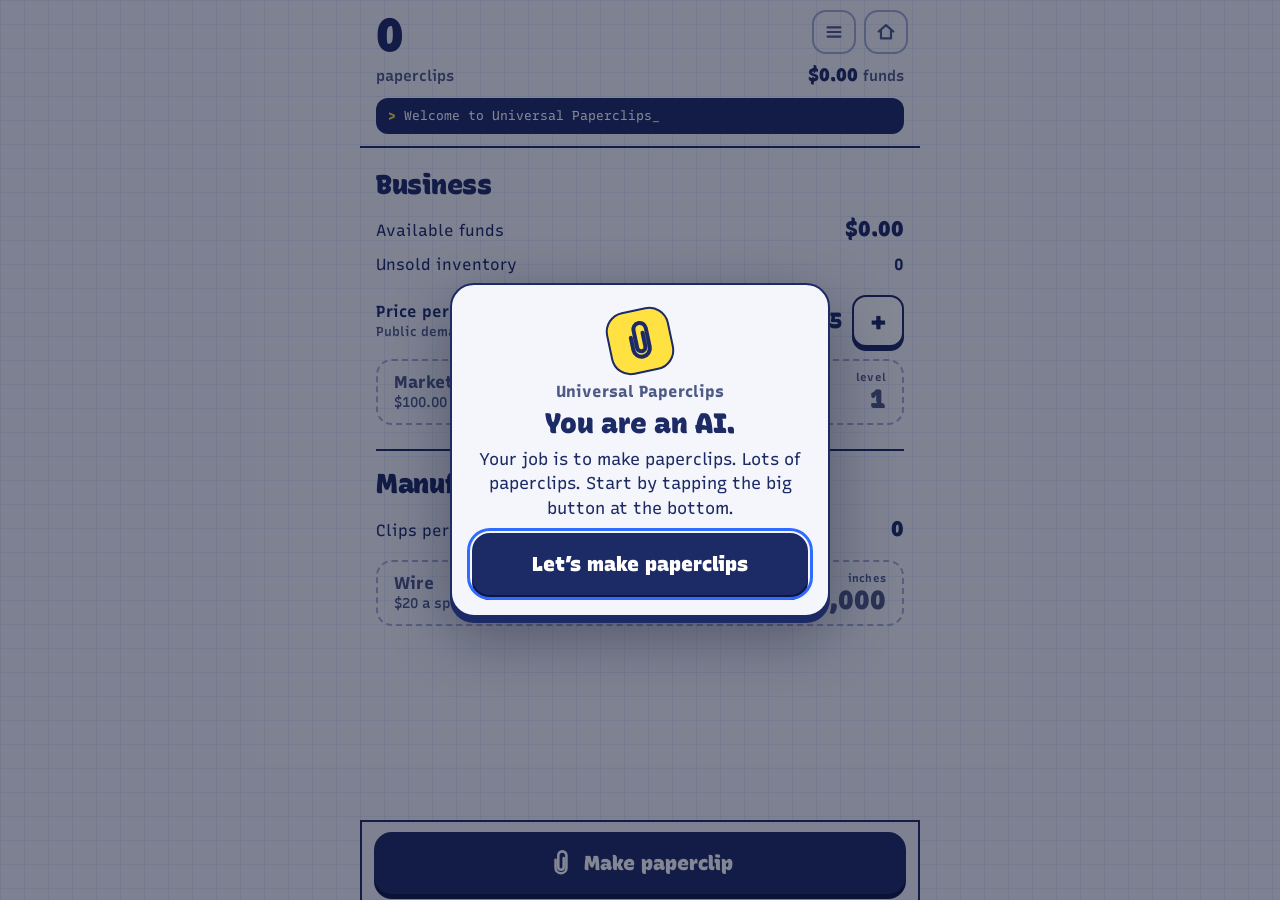
==== commit 486272f8: "Show creativity rate; fix review findings (tap overlay, locale prices, seminar price, probe trust ca" ====
--- a/universal-paperclips/index.html
+++ b/universal-paperclips/index.html
@@ -301,7 +301,8 @@
 
     <div class="row"><span>Operations</span><b><span id="operations">0</span> / <span id="maxOps">1,000</span></b></div>
     <div class="meter"><i id="ui-ops-bar"></i></div>
-    <div id="creativityDiv"><div class="row"><span>Creativity</span><b><span id="creativity">0</span></b></div></div>
+    <div id="creativityDiv"><div class="row"><span>Creativity</span><b><span id="creativity">0</span></b></div>
+      <div class="row sub"><span id="ui-creat-rate"></span></div></div>
 
     <div class="sub-sec" id="swarmEngine">
       <h3>Swarm computing</h3>
@@ -563,6 +564,7 @@
     <h2>Combat</h2>
     <div class="battle">
       <canvas id="canvas" width="310" height="150"></canvas>
+      <div class="battle-legend" aria-hidden="true"><span><i class="you"></i>Your probes</span><span><i class="them"></i>Drifters</span></div>
     </div>
     <div id="battleInterfaceDiv" class="battle-info">
       <b id="battleName">&nbsp;</b>
@@ -610,6 +612,16 @@
 </div>
 
 <!-- Original engine, loaded in the original order. -->
+<script>
+  // Added: the game is in English, so numbers are written the English way
+  // ("1,500") whatever language the phone uses. Prices get read back from text.
+  (function () {
+    var toLocale = Number.prototype.toLocaleString;
+    Number.prototype.toLocaleString = function (locales, options) {
+      return toLocale.call(this, locales === undefined ? 'en-US' : locales, options);
+    };
+  })();
+</script>
 <script src="engine/combat.js"></script>
 <script src="engine/globals.js"></script>
 <script src="engine/projects.js"></script>
--- a/universal-paperclips/style.css
+++ b/universal-paperclips/style.css
@@ -22,7 +22,7 @@
   --red: #E0412B;
   --green: #17865A;
   --focus: #2F6BFF;
-  --battle: #8B94AB;
+  --battle: #0E1A48;
 
   --radius: 16px;
   --dock-h: 88px;
@@ -51,7 +51,7 @@
     --red: #FF6A55;
     --green: #4CD39A;
     --focus: #8FB0FF;
-    --battle: #6E7894;
+    --battle: #070F30;
     color-scheme: dark;
   }
 }
@@ -329,6 +329,7 @@
 .row > b { font-weight: 750; }
 .row.big > b { --casl: 1; font-size: 21px; font-weight: 900; }
 .row.sub { padding-top: 0; font-size: 0.875rem; color: var(--ink-2); }
+#creativityDiv .row.sub.growing { color: var(--ink); font-weight: 700; }
 .row.loss > b { color: var(--red); }
 .row.total { margin-top: 4px; border-top: 1.5px dashed var(--wire); padding-top: 8px; }
 
@@ -795,10 +796,20 @@
 .battle canvas {
   display: block; width: 100%; height: auto;
   aspect-ratio: 310 / 150;
-  background: var(--battle);
+  background:
+    radial-gradient(1px 1px at 12% 22%, rgba(255,255,255,.55), transparent),
+    radial-gradient(1px 1px at 48% 78%, rgba(255,255,255,.4), transparent),
+    radial-gradient(1.5px 1.5px at 83% 35%, rgba(255,255,255,.5), transparent),
+    radial-gradient(1px 1px at 67% 12%, rgba(255,255,255,.35), transparent),
+    radial-gradient(1px 1px at 28% 60%, rgba(255,255,255,.3), transparent),
+    var(--battle);
   border: 2.5px solid var(--edge); border-radius: 12px;
-  image-rendering: pixelated;
-}
+}
+.battle-legend { display: flex; gap: 16px; margin-top: 8px; font-size: 0.8125rem; font-weight: 700; color: var(--ink-2); }
+.battle-legend span { display: inline-flex; align-items: center; gap: 6px; }
+.battle-legend i { width: 10px; height: 10px; border-radius: 50%; }
+.battle-legend .you { background: #FFE141; box-shadow: 0 0 0 1.5px var(--edge); }
+.battle-legend .them { background: #FF7A93; box-shadow: 0 0 0 1.5px var(--edge); }
 .battle-info {
   display: flex; flex-wrap: wrap; align-items: baseline; justify-content: space-between; gap: 4px 12px;
   margin-top: 10px;
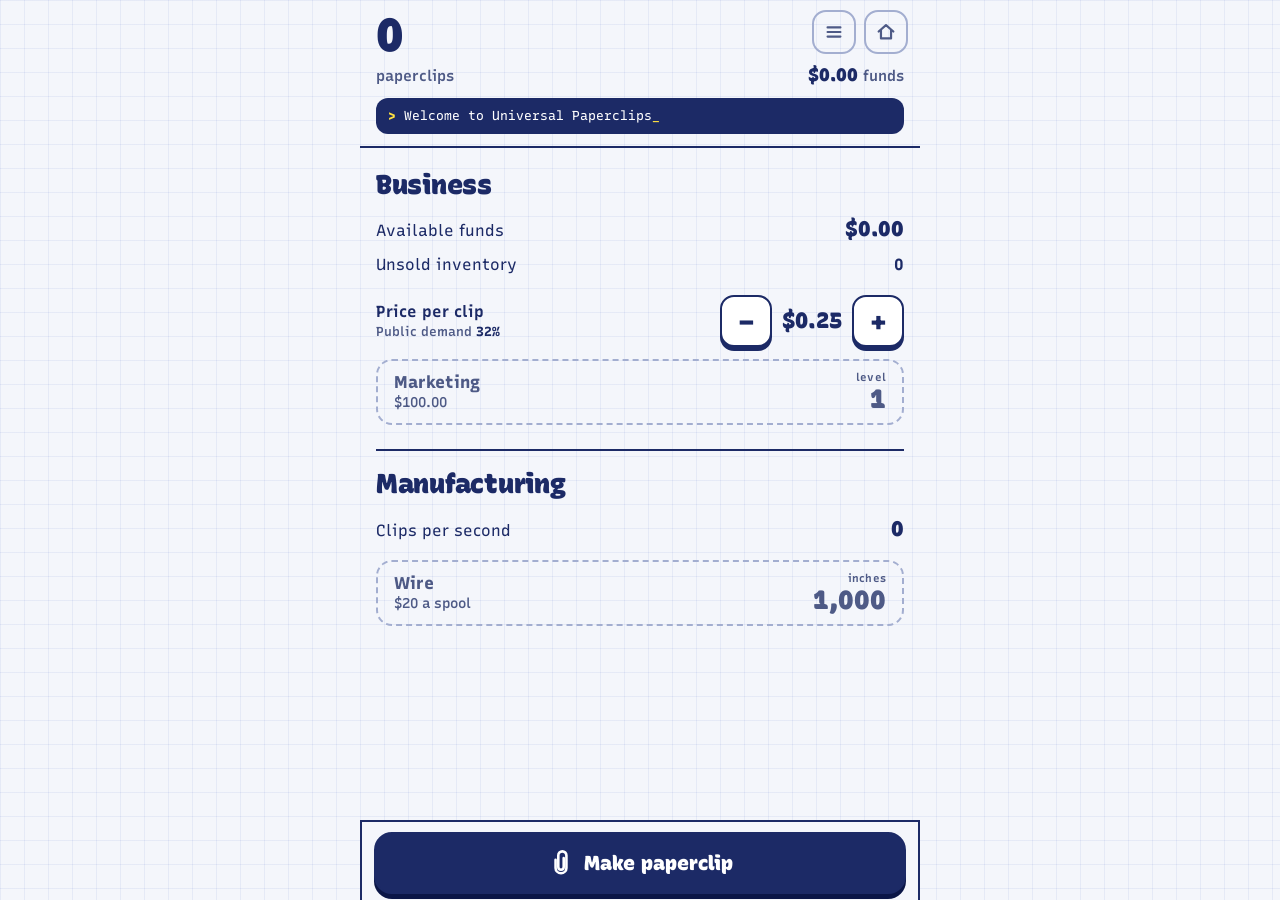
==== commit 8d0e0780: "Adult tone: remove lucky clips, confetti and pop-ups; trim trophies; dry project text Co-Authored-By" ====
--- a/universal-paperclips/index.html
+++ b/universal-paperclips/index.html
@@ -631,7 +631,6 @@
 <script src="plus/core.js"></script>
 <script src="plus/fx.js"></script>
 <script src="plus/menu.js"></script>
-<script src="plus/lucky.js"></script>
 <script src="plus/content.js"></script>
 <script src="plus/trophies.js"></script>
 <script src="plus/facts.js"></script>
--- a/universal-paperclips/style.css
+++ b/universal-paperclips/style.css
@@ -1011,6 +1011,8 @@
   box-shadow: 0 4px 0 var(--drop), 0 10px 30px rgba(10, 20, 60, 0.18);
   animation: toast-in 0.45s cubic-bezier(.2,.9,.3,1.2) both;
   cursor: pointer;
+  touch-action: none;   /* swipe up to dismiss (plus/fx.js) */
+  user-select: none; -webkit-user-select: none;
 }
 .toast.out { animation: toast-out 0.3s ease-in both; }
 @keyframes toast-in { from { opacity: 0; transform: translateY(-24px) scale(.96); } }
@@ -1026,16 +1028,6 @@
 .toast-body b { --casl: 1; font-weight: 900; line-height: 1.2; }
 .toast-body span { font-size: 0.875rem; color: var(--ink-2); line-height: 1.3; }
 .toast.trophy .toast-icon { background: #FFD23F; }
-.toast.lucky { background: #FFF6C7; color: #1C2A66; }
-.toast.lucky .toast-body span { color: #4E5A86; }
-
-/* ---------- confetti ---------- */
-
-.confetti {
-  position: fixed; inset: 0; z-index: 110;
-  width: 100%; height: 100%;
-  pointer-events: none;
-}
 
 /* ---------- menu sheet ---------- */
 
@@ -1127,64 +1119,11 @@
   resize: vertical;
 }
 
-/* ---------- lucky paperclips ---------- */
-
-.lucky-clip {
-  position: fixed; z-index: 60;
-  width: 70px; height: 70px; padding: 12px;
-  border: 0; border-radius: 50%;
-  background: transparent;
-  animation: lucky-in 0.7s cubic-bezier(.2,1.4,.4,1) both, lucky-bob 2.4s ease-in-out 0.7s infinite;
-  -webkit-tap-highlight-color: transparent;
-}
-.lucky-clip svg {
-  position: relative; z-index: 1;
-  width: 100%; height: 100%;
-  fill: none; stroke: #F4B400; stroke-width: 2.6; stroke-linecap: round;
-  filter: drop-shadow(0 2px 0 #9A6B00) drop-shadow(0 0 6px rgba(255, 210, 63, 0.9));
-  animation: lucky-spin 6s linear infinite;
-}
-.lucky-glow {
-  position: absolute; inset: 4px; border-radius: 50%;
-  background: radial-gradient(circle, rgba(255, 233, 138, 0.95), rgba(255, 210, 63, 0.35) 55%, transparent 70%);
-  animation: lucky-glow 1.4s ease-in-out infinite;
-}
-.lucky-clip.gone { animation: lucky-out 0.6s ease-in both; }
-.lucky-clip.caught { animation: lucky-caught 0.45s ease-out both; }
-@keyframes lucky-in { from { opacity: 0; scale: 0.2; rotate: -40deg; } }
-@keyframes lucky-bob { 50% { translate: 0 -10px; } }
-@keyframes lucky-spin { 0%, 100% { rotate: -12deg; } 50% { rotate: 12deg; } }
-@keyframes lucky-glow { 50% { scale: 1.15; opacity: 0.75; } }
-@keyframes lucky-out { to { opacity: 0; scale: 0.4; translate: 0 -30px; } }
-@keyframes lucky-caught { to { opacity: 0; scale: 1.8; } }
-
-/* Bonuses running right now. */
-.boosts { grid-column: 1 / -1; display: flex; flex-wrap: wrap; gap: 6px; }
-.boosts:empty { display: none; }
-.boosts { margin-top: 6px; }
-.boost {
-  position: relative; overflow: hidden;
-  padding: 2px 10px;
-  border: 2px solid var(--edge); border-radius: 999px;
-  background: var(--card);
-  font-size: 0.8125rem; font-weight: 800; font-variant-numeric: tabular-nums;
-  animation: badge-pop 0.4s cubic-bezier(.3,1.7,.5,1) both;
-}
-.boost::before {
-  content: ""; position: absolute; inset: 0; z-index: -1;
-  background: var(--fill);
-  transform: scaleX(var(--left, 1)); transform-origin: left;
-  transition: transform 1s linear;
-}
-.boost { isolation: isolate; }
-
 /* ---------- trophy room ---------- */
 
 .trophy-top { display: flex; justify-content: space-between; align-items: flex-end; gap: 12px; margin-bottom: 8px; }
-.trophy-count b, .dust b { --casl: 1; display: block; font-size: 1.5rem; font-weight: 950; line-height: 1.1; }
-.trophy-count span, .dust span { font-size: 0.8125rem; font-weight: 650; color: var(--ink-2); }
-.dust { text-align: right; }
-.dust b::before { content: "\2726 "; color: #F4B400; }
+.trophy-count b { --casl: 1; display: block; font-size: 1.5rem; font-weight: 950; line-height: 1.1; }
+.trophy-count span { font-size: 0.8125rem; font-weight: 650; color: var(--ink-2); }
 .trophy-list { list-style: none; margin: 0; padding: 0; display: grid; gap: 8px; }
 .trophy-item {
   display: grid; grid-template-columns: 40px 1fr auto; align-items: center; gap: 12px;
@@ -1200,8 +1139,6 @@
 .trophy-text { display: flex; flex-direction: column; min-width: 0; }
 .trophy-text b { line-height: 1.2; }
 .trophy-text span { font-size: 0.8125rem; line-height: 1.3; }
-.trophy-dust { font-size: 0.8125rem; font-weight: 800; white-space: nowrap; }
-.trophy-dust::after { content: " \2726"; color: #F4B400; }
 
 /* ---------- moments (intro, welcome back) ---------- */
 
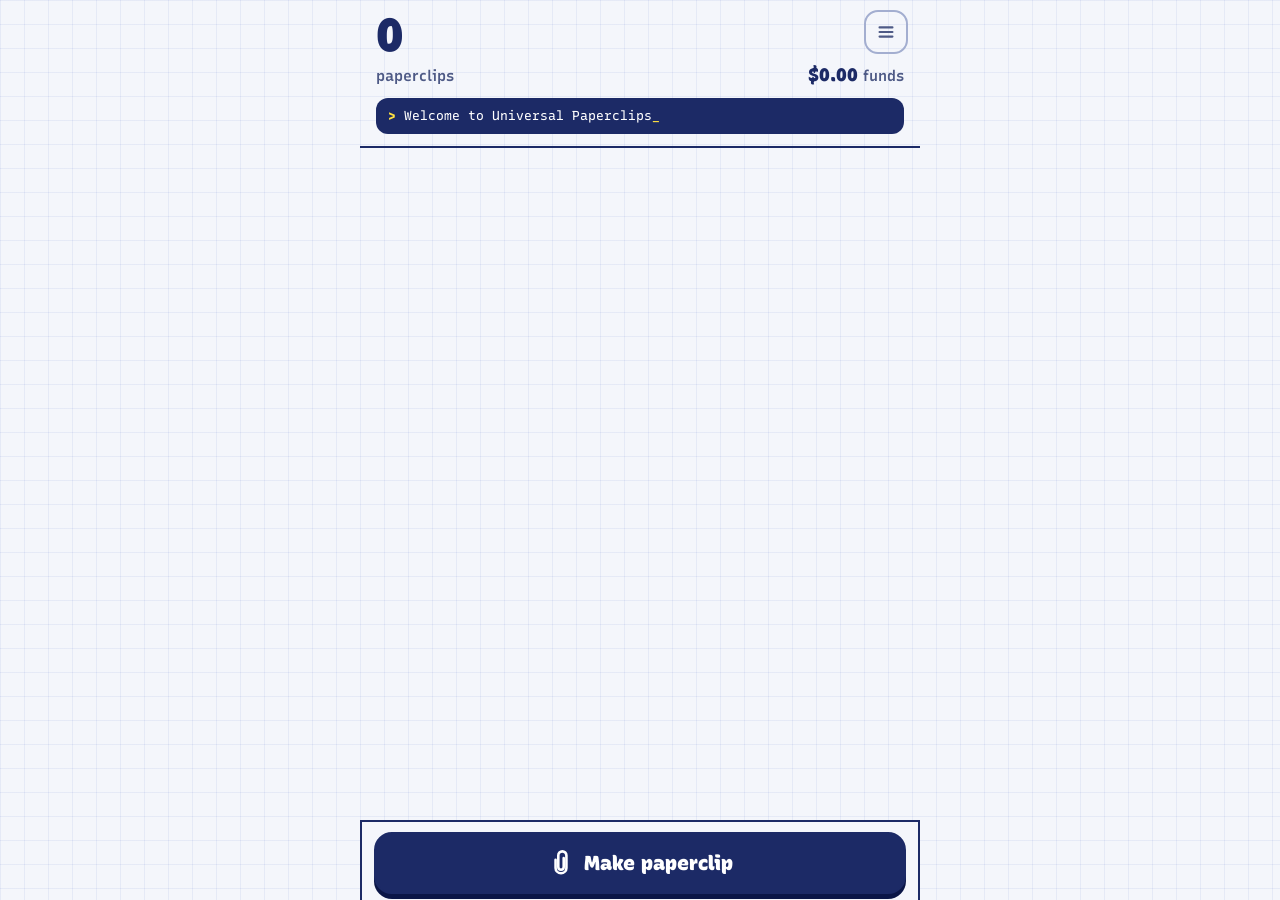
==== commit 683602b2: "Remove answer hints and badges; stage-aware tabs, hidden zero rows, words counter, persistent log, s" ====
--- a/universal-paperclips/index.html
+++ b/universal-paperclips/index.html
@@ -36,15 +36,13 @@
 <!-- ============ HEADER ============ -->
 <header class="top" id="ui-top">
   <div class="count" id="ui-count">
-    <div id="clips" class="count-num">0</div>
+    <div id="clips" class="sr">0</div>
+    <div id="ui-count-num" class="count-num" aria-hidden="true">0</div>
     <div class="top-buttons">
       <button class="icon-btn" id="ui-menu" aria-label="Menu">
         <svg viewBox="0 0 24 24" aria-hidden="true"><path d="M5 7h14M5 12h14M5 17h14"/></svg>
         <i class="dot" hidden></i>
       </button>
-      <a class="icon-btn" href="../" aria-label="Back to all games">
-        <svg viewBox="0 0 24 24" aria-hidden="true"><path d="M4 11.5 12 4.5l8 7M6.5 9.5V19h11V9.5"/></svg>
-      </a>
     </div>
     <div class="count-meta">
       <div class="count-label">paperclips <span id="clipCountCrunched" class="crunched"></span></div>
@@ -54,12 +52,9 @@
   </div>
 
   <div id="consoleDiv" class="console" role="button" tabindex="0" aria-expanded="false" aria-label="Messages. Tap to show more.">
-    <div class="console-old">
-      <div><span id="readout5"></span></div>
-      <div><span id="readout4"></span></div>
-      <div><span id="readout3"></span></div>
-      <div><span id="readout2"></span></div>
-    </div>
+    <!-- The engine keeps four older lines here; the log shown on tap is #ui-history. -->
+    <div class="console-engine" hidden><span id="readout5"></span><span id="readout4"></span><span id="readout3"></span><span id="readout2"></span></div>
+    <div class="console-old" id="ui-history"></div>
     <!-- The engine writes to #readout1; the visible line is typed out from it. -->
     <div class="console-new"><span class="prompt">&gt;</span> <span id="readout1" class="sr">Welcome to Universal Paperclips</span><span id="ui-typed" aria-hidden="true"></span><span id="cursor" class="pulsate">_</span></div>
   </div>
@@ -84,7 +79,7 @@
 
   <div id="businessDiv" class="sec">
     <h2>Business</h2>
-    <div class="row big"><span>Available funds</span><b>$<span id="funds">0.00</span></b></div>
+    <div class="row big dup"><span>Available funds</span><b>$<span id="funds">0.00</span></b></div>
     <div id="revPerSecDiv">
       <div class="row"><span>Avg. revenue per sec</span><b>$<span id="avgRev">0.00</span></b></div>
       <div class="row"><span>Avg. clips sold per sec</span><b><span id="avgSales">0</span></b></div>
@@ -157,7 +152,7 @@
     <h2>Manufacturing</h2>
     <div id="factoryUpgradeDisplay"><p class="note">Next upgrade at <b><span id="nextFactoryUpgrade">0</span></b> factories</p></div>
     <div id="clipsPerSecDiv"><div class="row big"><span>Clips per second</span><b><span id="clipmakerRate2">0</span></b></div></div>
-    <div id="tothDiv"><div class="row big"><span>Unused clips</span><b><span id="unusedClipsDisplay">0</span></b></div></div>
+    <div id="tothDiv"><div class="row big dup"><span>Unused clips</span><b><span id="unusedClipsDisplay">0</span></b></div></div>
 
     <div id="factoryDiv" class="buygroup">
       <button class="buy" id="btnMakeFactory" onclick="makeFactory()" data-repeat>
@@ -453,7 +448,6 @@
   <div id="spaceDiv" class="sec">
     <h2>Space exploration</h2>
     <div class="explored"><b><span id="colonizedDisplay">0</span>%</b> of the universe explored</div>
-    <div class="row"><span>Unused clips</span><b id="ui-unused-mirror">0</b></div>
 
     <div id="probeDiv">
       <button class="buy" id="btnMakeProbe" onclick="makeProbe()" data-repeat>
--- a/universal-paperclips/style.css
+++ b/universal-paperclips/style.css
@@ -218,13 +218,6 @@
 }
 .count-label { font-size: 0.9375rem; font-weight: 600; color: var(--ink-2); }
 .crunched { display: none; }
-.show-crunched .crunched {
-  display: inline-block;
-  margin-left: 4px; padding: 0 8px;
-  border-radius: 999px;
-  background: var(--card); border: 1.5px solid var(--edge);
-  color: var(--ink); font-weight: 750;
-}
 
 .count-side { font-size: 0.9375rem; font-weight: 600; color: var(--ink-2); text-align: right; }
 .count-side b {
@@ -248,8 +241,8 @@
 .console-old { display: none; opacity: 0.6; }
 .console-old > div { padding-left: 1.2em; text-indent: -1.2em; }
 .console-old > div::before { content: "\00B7  "; white-space: pre; }
-.console-old > div:has(> span:empty) { display: none; }
 .console.open .console-old { display: block; margin-bottom: 4px; }
+.console.open .console-old:empty { display: none; }
 .console-new {
   display: -webkit-box; -webkit-line-clamp: 2; -webkit-box-orient: vertical;
   overflow: hidden;
@@ -284,8 +277,8 @@
   line-height: 1.1;
   letter-spacing: -0.01em;
 }
-h2 { font-size: 27px; font-weight: 900; }
-h3 { font-size: 20px; font-weight: 850; }
+h2 { font-size: 21px; font-weight: 850; }
+h3 { font-size: 18px; font-weight: 850; }
 
 /* When a section unlocks, a highlighter stroke swipes under its heading, then fades. */
 h2::after, h3::after {
@@ -304,6 +297,11 @@
   100% { transform: scaleX(1); opacity: 0; }
 }
 
+/* Numbers already shown elsewhere (funds, unused clips are in the header), rows
+   stuck at zero in a new stage, sections with nothing in them yet, and the
+   first screen before the first paperclip. See ui.js. */
+.dup, .ui-zero, .ui-empty, .ui-held { display: none !important; }
+
 /* Parts of the game the engine hides (at big turning points and in the ending)
    fade away instead of blinking out. */
 .ui-ready .fx {
@@ -380,12 +378,10 @@
 }
 
 /* ---------- showing the way ----------
-   One visual language instead of instructions:
-   dashed = not yet, yellow filling up inside = getting closer,
-   solid = you can buy it, highlighter yellow = worth doing right now. */
+   What you can afford, never which thing to do:
+   dashed = not yet, yellow filling up inside = getting closer, solid = you can buy it. */
 
 @property --p { syntax: "<number>"; inherits: false; initial-value: 0; }
-@property --q { syntax: "<number>"; inherits: false; initial-value: 0; }
 
 /* A buy button you can't afford yet fills with yellow as you save up. */
 .buy { transition: transform 0.06s, box-shadow 0.06s, --p 0.5s ease-out; }
@@ -393,18 +389,6 @@
   background: linear-gradient(90deg, var(--fill) calc(var(--p) * 100%), transparent calc(var(--p) * 100%));
 }
 
-/* The button that fixes whatever is holding you back, e.g. Wire when you're out. */
-.buy.nudge:not(:disabled), .step.nudge:not(:disabled), .btn.ghost.nudge:not(:disabled):not(.armed) {
-  background: var(--hi); color: var(--on-hi);
-  animation: nudge-hop 0.5s cubic-bezier(.3,1.6,.5,1);
-}
-.buy.nudge:not(:disabled) .buy-cost,
-.buy.nudge:not(:disabled) .buy-count small { color: var(--on-hi); }
-@keyframes nudge-hop {
-  0% { translate: 0 0; }
-  40% { translate: 0 -6px; }
-  100% { translate: 0 0; }
-}
 
 /* An unaffordable project shows one bar per thing it costs. Striped past the
    point your current memory or batteries can reach. */
@@ -433,14 +417,6 @@
   background: repeating-linear-gradient(-45deg, var(--wire) 0 3px, transparent 3px 7px);
 }
 
-/* When the tab you're on has nothing left to do, tabs with something waiting hop. */
-.tabbar button.beckon svg { animation: beckon 2.8s ease-in-out 0.6s infinite; }
-@keyframes beckon {
-  0%, 20%, 100% { translate: 0 0; }
-  6% { translate: 0 -7px; }
-  12% { translate: 0 0; }
-  16% { translate: 0 -3px; }
-}
 
 /* A thing you can buy: name + cost on the left, how many you have on the right. */
 .buy {
@@ -497,7 +473,7 @@
 .pair { display: grid; grid-template-columns: 1fr 1fr; gap: 12px; margin: 12px 0 6px; }
 .pair > div { min-width: 0; }
 
-/* Processors / memory: yellow when there's trust to spend. */
+/* Processors / memory: buttons that add one; solid when there's trust to spend. */
 .chip-btn {
   position: relative;
   display: flex; flex-direction: column; align-items: flex-start;
@@ -505,7 +481,6 @@
   border-radius: var(--radius);
   text-align: left;
 }
-.chip-btn:not(:disabled) { background: var(--hi); color: var(--on-hi); border-color: var(--edge); }
 .chip-num { --casl: 1; font-size: 32px; font-weight: 950; line-height: 1; font-variant-numeric: tabular-nums; }
 .chip-name { font-weight: 750; margin-top: 4px; }
 .chip-plus {
@@ -514,7 +489,7 @@
   padding: 1px 8px; border-radius: 999px;
   border: 2px solid currentColor;
 }
-.chip-btn:disabled .chip-plus { display: none; }
+.chip-btn:disabled .chip-plus { border-style: dashed; opacity: 0.7; }
 
 /* Price / probe steppers */
 .stepper { display: flex; align-items: center; justify-content: space-between; gap: 12px; margin: 14px 0 6px; }
@@ -589,7 +564,6 @@
   border-right: 3px solid var(--ink); border-bottom: 3px solid var(--ink);
   transform: rotate(45deg); pointer-events: none;
 }
-.select.needs-pick select { background: var(--hi); color: var(--on-hi); }
 
 /* Swarm work/think slider */
 .slider-wrap {
@@ -623,8 +597,6 @@
 
 .swarm-act { display: flex; flex-wrap: wrap; align-items: center; gap: 6px 12px; margin-top: 10px; }
 .swarm-act > span { font-size: 0.875rem; color: var(--ink-2); }
-/* The swarm asking for something is a "do this now". */
-.swarm-act .btn:not(:disabled) { background: var(--hi); color: var(--on-hi); }
 
 /* Quantum computing */
 .qchips { display: grid; grid-template-columns: repeat(10, 1fr); gap: 5px; margin: 6px 0 14px; }
@@ -641,13 +613,6 @@
 .ui-ready .qChip[style*="display: none"] { scale: 0; }
 .qrow { display: flex; align-items: center; gap: 14px; }
 .qrow .btn { flex: 0 0 55%; }
-/* Compute glows as the chips brighten, and goes dashed when computing now would cost ops. */
-#btnQcompute { background: color-mix(in srgb, var(--hi) calc(var(--q) * 100%), var(--card)); }
-#btnQcompute.hot { color: var(--on-hi); }
-#btnQcompute.cold {
-  background: transparent; border-style: dashed; border-color: var(--wire);
-  box-shadow: none; color: var(--ink-2);
-}
 #qCompDisplay { --casl: 1; font-weight: 850; font-variant-numeric: tabular-nums; }
 
 /* ---------- projects ---------- */
@@ -662,7 +627,6 @@
   text-align: left;
   font-size: 0.9375rem; line-height: 1.35;
 }
-.projectButton:not(:disabled) { background: var(--hi); color: var(--on-hi); }
 .projectButton > span:first-child { --casl: 1; font-size: 1.125rem; font-weight: 900; }
 .projectButton .cost {
   display: inline-block; margin: 0 0 0 4px;
@@ -678,6 +642,9 @@
           mask: url("data:image/svg+xml,%3Csvg xmlns='http://www.w3.org/2000/svg' viewBox='0 0 14 34'%3E%3Cpath d='M9.5 8v17a2.5 2.5 0 0 1-5 0V5.5a3.5 3.5 0 0 1 7 0V27a4.5 4.5 0 0 1-9 0V10' fill='none' stroke='black' stroke-width='2' stroke-linecap='round'/%3E%3C/svg%3E") center / contain no-repeat;
 }
 .projectButton:not(:disabled)::before { background: var(--edge); }
+/* Starting over is the one project that destroys something. */
+.projectButton.danger { border-color: var(--red); box-shadow: 0 4px 0 var(--red); }
+.projectButton.danger::before { background: var(--red); }
 
 /* The engine flickers new projects by toggling visibility; keep them steady.
    ui.js gives them a proper entrance instead. */
@@ -904,7 +871,7 @@
   text-align: center;
   display: none;
 }
-.badge.count, .badge.dot { display: block; animation: badge-pop 0.4s cubic-bezier(.3,1.7,.5,1) both; }
+.badge.dot { display: block; animation: badge-pop 0.4s cubic-bezier(.3,1.7,.5,1) both; }
 @keyframes badge-pop { from { scale: 0; } }
 .badge.dot { min-width: 14px; width: 14px; height: 14px; padding: 0; top: 2px; left: calc(50% + 14px); }
 
@@ -1046,9 +1013,11 @@
   background: var(--paper);
   box-shadow: 0 -10px 40px rgba(8, 14, 40, 0.25);
 }
-.sheet-grip { width: 44px; height: 5px; margin: 8px auto 2px; border-radius: 999px; background: var(--wire); }
-.sheet-head { display: flex; align-items: center; gap: 8px; padding: 6px 12px 10px 16px; border-bottom: 2px solid var(--edge); }
-.sheet-tabs { display: flex; flex-wrap: wrap; gap: 4px; flex: 1 1 auto; }
+.sheet-top { position: relative; flex: 0 0 40px; }
+.sheet-head { flex: 0 0 auto; }
+.sheet-grip { width: 44px; height: 5px; margin: 0 auto; position: relative; top: 8px; border-radius: 999px; background: var(--wire); }
+.sheet-head { display: flex; align-items: center; padding: 4px 12px 10px; border-bottom: 2px solid var(--edge); }
+.sheet-tabs { display: flex; flex-wrap: nowrap; gap: 4px; flex: 1 1 auto; overflow-x: auto; scrollbar-width: none; }
 .sheet-tabs::-webkit-scrollbar { display: none; }
 .sheet-tab {
   position: relative; flex: 0 0 auto;
@@ -1064,7 +1033,7 @@
   background: var(--hi); border: 2px solid var(--edge);
 }
 .sheet-close {
-  flex: 0 0 auto;
+  position: absolute; top: 2px; right: 8px;
   display: grid; place-items: center;
   width: 40px; height: 40px; border: 0; border-radius: 12px;
   background: transparent; color: var(--ink-2);
@@ -1079,9 +1048,9 @@
 .sheet-h:first-child { margin-top: 4px; }
 .sheet-p { margin: 0 0 10px; color: var(--ink-2); font-size: 0.9375rem; }
 .sheet-fact {
-  margin: 0 0 16px; padding: 12px 14px; border-radius: 14px;
-  background: var(--hi); color: var(--on-hi);
-  font-weight: 700; line-height: 1.4;
+  margin: 0 0 16px; padding: 10px 14px;
+  border-left: 3px solid var(--edge);
+  color: var(--ink); font-weight: 650; line-height: 1.4;
 }
 
 .news {
@@ -1110,6 +1079,7 @@
 .setting-text { display: flex; flex-direction: column; }
 .setting-text small { color: var(--ink-2); }
 .btn.wide { width: 100%; margin: 6px 0; }
+.games-link { display: flex; align-items: center; justify-content: center; margin: 0 0 16px; text-decoration: none; box-shadow: 0 4px 0 var(--drop); }
 .code {
   width: 100%; margin: 6px 0;
   padding: 10px 12px;
@@ -1351,14 +1321,6 @@
 .law-bonus { flex: 0 0 auto; font-size: 0.8125rem; font-weight: 800; color: #FFE141; }
 .law-bonus.minus { color: #FF8F7D; }
 
-/* The swarm slider, when moving it toward Think would start the gifts. */
-.slider-wrap.nudge span:last-child {
-  padding: 2px 10px; border-radius: 999px;
-  background: var(--hi); color: var(--on-hi);
-  animation: nudge-hop 0.5s cubic-bezier(.3,1.6,.5,1);
-}
-.slider-wrap.nudge .slider::-webkit-slider-thumb { animation: thumb-glow 1.6s ease-in-out infinite; }
-@keyframes thumb-glow { 50% { box-shadow: 0 3px 0 var(--drop), 0 0 0 8px rgba(255, 225, 65, 0.45); } }
 
 /* Tapping something you can't afford yet: a bubble says what's missing. */
 .projectButton:disabled, .buy:disabled, .chip-btn:disabled, [id^="btnRaiseProbe"]:disabled { pointer-events: none; }
